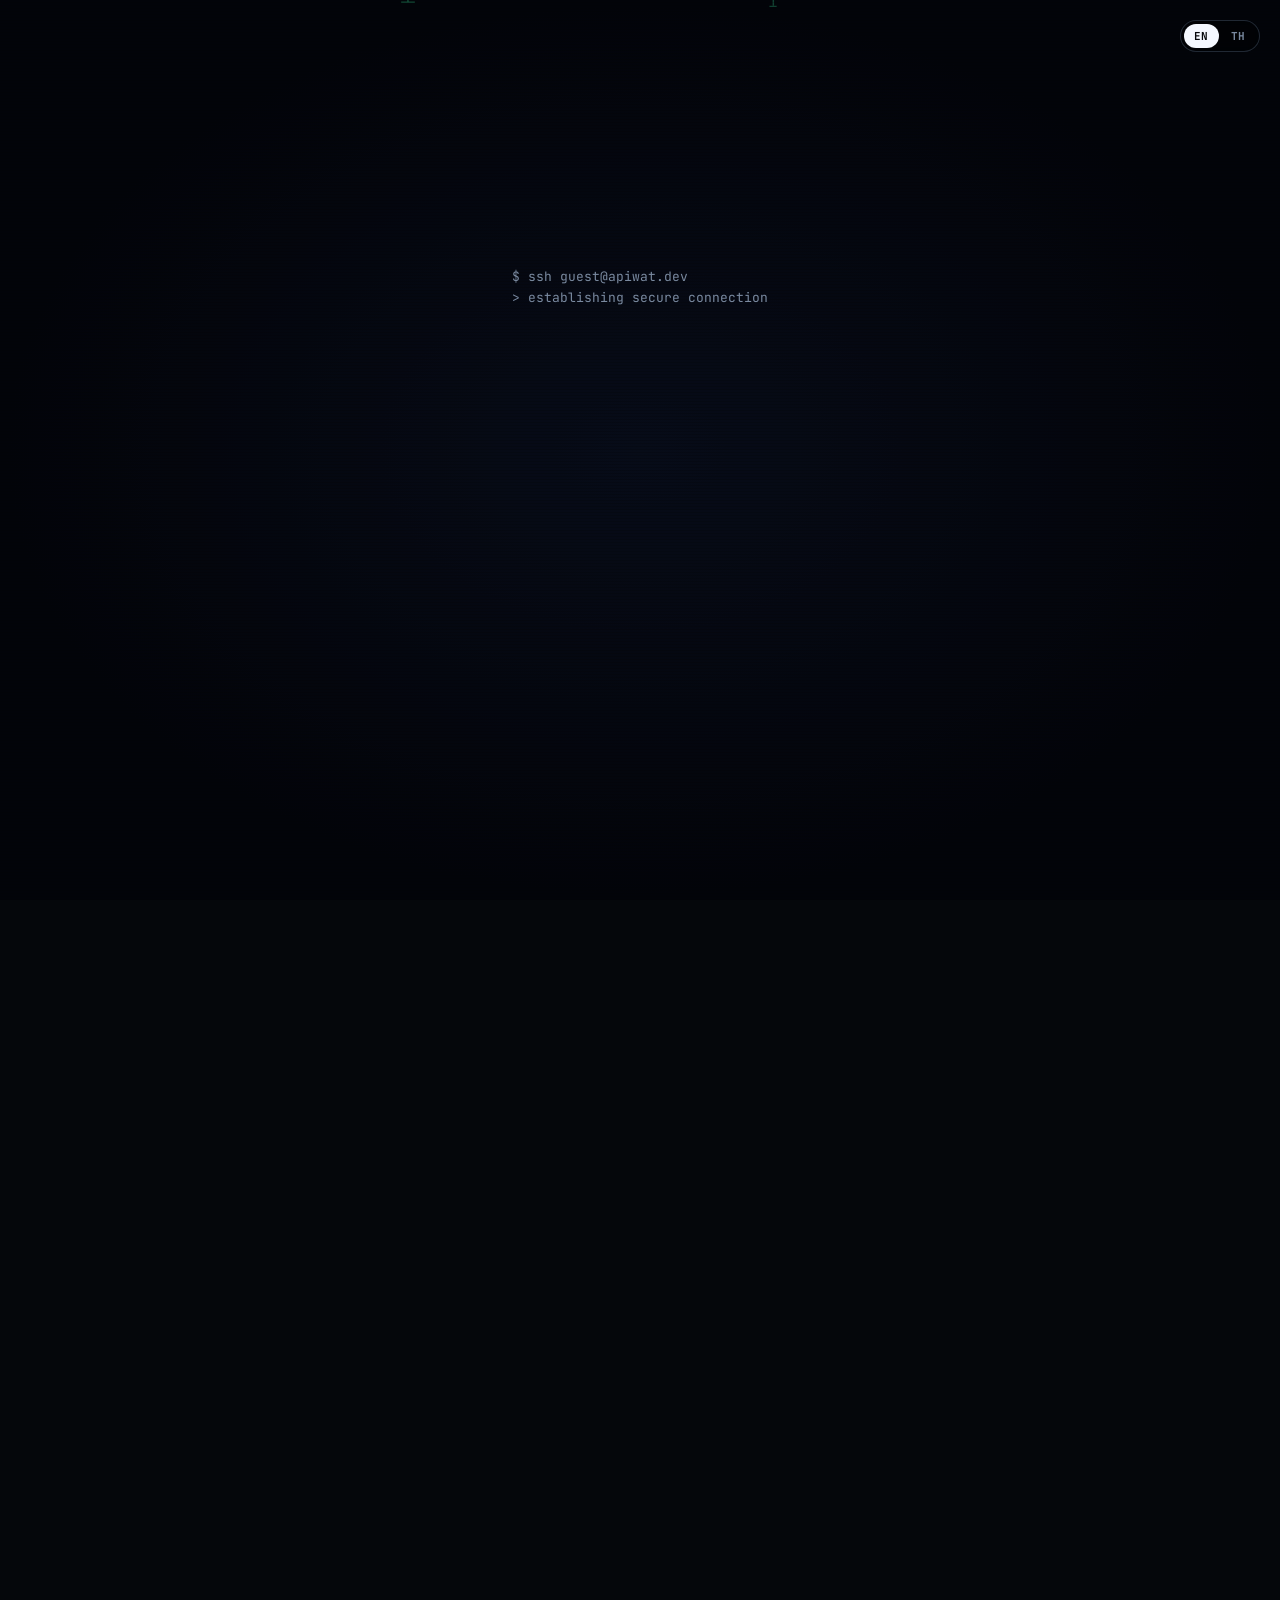
==== index.html @ 57af973a "Add Login with GitHub, icon picker, timeline improvements - Login with GitHub via GitHub App + Cloud" ====
<!doctype html>
<html lang="th">
<head>
  <meta charset="utf-8">
  <meta name="viewport" content="width=device-width, initial-scale=1">
  <title>Apiwat Kamsiri</title>
  <meta name="description" content="Apiwat Kamsiri — developer portfolio, work log and task board">
  <meta name="theme-color" content="#05070b">
  <link rel="preconnect" href="https://fonts.googleapis.com">
  <link rel="preconnect" href="https://fonts.gstatic.com" crossorigin>
  <link href="https://fonts.googleapis.com/css2?family=IBM+Plex+Sans+Thai:wght@400;600;700&family=JetBrains+Mono:wght@400;500;700&family=Space+Grotesk:wght@500;700&display=swap" rel="stylesheet">
  <link rel="stylesheet" href="assets/style.css?v=20261021u">
  <link rel="icon" href="data:image/svg+xml,<svg xmlns='http://www.w3.org/2000/svg' viewBox='0 0 32 32'><rect width='32' height='32' rx='8' fill='%2305070b'/><text x='5' y='22' font-family='monospace' font-size='16' font-weight='bold' fill='%2336f1a0'>&gt;_</text></svg>">
</head>
<body class="locked">

<div class="bg" aria-hidden="true"><div class="blob b1"></div><div class="blob b2"></div><div class="blob b3"></div></div>

<!-- ================= INTRO ================= -->
<div id="intro" role="dialog" data-i18n-label="intro.title">
  <canvas id="rain" aria-hidden="true"></canvas>
  <div class="lang-switch intro-lang" role="group" data-i18n-label="lang.switch"><button class="lang-btn" data-lang="en" type="button">EN</button><button class="lang-btn" data-lang="th" type="button">TH</button></div>
  <div class="intro-inner">
    <div class="intro-boot" id="boot"></div>
    <h1 class="intro-title" id="intro-title" data-i18n-label="intro.title"></h1>
    <div class="intro-sub" id="intro-sub" data-i18n="intro.sub"></div>
    <button class="enter-btn" id="enter-btn" type="button"><span data-i18n="intro.enter"></span><span class="arr">→</span></button>
    <div class="intro-hint" id="intro-hint" data-i18n="intro.hint"></div>
  </div>
</div>

<!-- ================= SITE ================= -->
<div id="site">
  <nav>
    <div class="wrap">
      <div class="nav-pill">
        <a class="brand" href="#top">~/<b id="brand-handle">apiwat</b></a>
        <a class="lnk" href="#top" data-i18n="nav.home"></a>
        <a class="lnk" href="#tasks" data-i18n="nav.tasks"></a>
        <a class="lnk" href="#links" data-i18n="nav.links"></a>
        <div class="lang-switch" role="group" data-i18n-label="lang.switch"><button class="lang-btn" data-lang="en" type="button">EN</button><button class="lang-btn" data-lang="th" type="button">TH</button></div>
      </div>
    </div>
  </nav>

  <header class="hero" id="top">
    <div class="wrap hero-grid">
      <div class="reveal">
        <span class="status"><i></i><span data-i18n="hero.status"></span></span>
        <h1><span data-i18n="hero.hi"></span><br><span class="grad" id="name">Apiwat Kamsiri</span></h1>
        <p class="lead"><span id="role"></span> <span data-i18n="hero.lead"></span> <span class="typed" id="typed"></span><span class="cursor"></span></p>
        <div class="hero-links">
          <a class="btn primary" href="#tasks" data-i18n="hero.cta"></a>
          <button class="btn" id="contact-btn" type="button" data-i18n="hero.contact"></button>
        </div>
      </div>

      <div class="term pcard reveal" style="transition-delay:.15s">
        <div class="term-bar">
          <span class="dot r"></span><span class="dot y"></span><span class="dot g"></span>
          <span class="title">about.md</span>
        </div>
        <div class="pc-body" id="profile-card"></div>
      </div>
    </div>
    <div class="scroll-cue"><b data-i18n="hero.scroll" style="font-weight:400"></b><span></span></div>
  </header>

  <main>
    <section id="tasks">
      <div class="wrap wide">
        <div class="sec-head reveal">
          <div class="eyebrow">tasks ls --sort=due</div>
          <h2 data-i18n="tasks.title"></h2>
        </div>
        <div class="clocks reveal" id="clocks"></div>
        <div class="stats reveal" id="stats"></div>

        <div class="toolbar reveal view-bar">
          <div class="seg" role="tablist" id="view-switch">
            <button class="seg-btn on" data-view="calendar" role="tab"><svg width="14" height="14" viewBox="0 0 24 24" fill="none" stroke="currentColor" stroke-width="2"><rect x="3" y="5" width="18" height="16" rx="2"/><path d="M3 10h18M8 3v4m8-4v4"/></svg><span data-i18n="view.calendar"></span></button>
            <button class="seg-btn" data-view="list" role="tab"><svg width="14" height="14" viewBox="0 0 24 24" fill="none" stroke="currentColor" stroke-width="2"><path d="M8 6h13M8 12h13M8 18h13M3 6h.01M3 12h.01M3 18h.01"/></svg><span data-i18n="view.list"></span></button>
          </div>
          <span class="view-hint" data-i18n="view.hint"></span>
          <span class="grow"></span>
          <button class="btn sm" id="holidays-btn" data-i18n="hol.btn"></button>
          <button class="btn sm primary edit-only" id="add-task" data-i18n="edit.add"></button>
          <button class="btn sm" id="edit-toggle"></button>
          <button class="icon-btn sm edit-only" id="forget-token" type="button" data-i18n-label="edit.forget" title=""><svg width="15" height="15" viewBox="0 0 24 24" fill="none" stroke="currentColor" stroke-width="2" stroke-linecap="round" stroke-linejoin="round"><path d="M9 21H5a2 2 0 0 1-2-2V5a2 2 0 0 1 2-2h4M16 17l5-5-5-5M21 12H9"/></svg></button>
        </div>

        <!-- calendar view -->
        <div class="card cal reveal" id="view-calendar">
          <div class="cal-head">
            <div class="cal-nav">
              <button class="icon-btn" id="cal-prev" data-i18n-label="cal.prev">‹</button>
              <button class="icon-btn" id="cal-next" data-i18n-label="cal.next">›</button>
              <span class="cal-month" id="cal-month"></span>
              <button class="cal-today" id="cal-today" data-i18n="cal.today"></button>
            </div>
            <div class="legend">
              <span><i style="background:var(--red)"></i><b data-i18n="tasks.overdue"></b></span>
              <span><i style="background:var(--amber)"></i><b data-i18n="status.doing"></b></span>
              <span><i style="background:var(--violet)"></i><b data-i18n="status.todo"></b></span>
              <span><i style="background:var(--green)"></i><b data-i18n="status.done"></b></span>
            </div>
          </div>
          <div class="cal-scroll">
            <div class="cal-grid">
              <div class="dow" id="cal-dow"></div>
              <div id="cal-weeks"></div>
            </div>
          </div>
        </div>

        <!-- list view -->
        <div class="hidden" id="view-list">
          <div class="toolbar" id="filters">
            <button class="filter on" data-f="all" data-i18n="filter.all"></button>
            <button class="filter" data-f="doing" data-i18n="filter.doing"></button>
            <button class="filter" data-f="todo" data-i18n="filter.todo"></button>
            <button class="filter" data-f="done" data-i18n="filter.done"></button>
          </div>
          <div class="task-list" id="task-list"></div>
        </div>
      </div>
    </section>

    <section id="links">
      <div class="wrap">
        <div class="sec-head reveal">
          <div class="eyebrow">open --app</div>
          <h2 data-i18n="links.title"></h2>
          <button class="btn sm sec-edit" id="edit-links" data-i18n="links.edit"></button>
        </div>
        <div class="groups reveal" id="link-groups"></div>
      </div>
    </section>
  </main>

  <footer>
    <div class="wrap">
      <span id="foot-date"></span>
      <span id="foot-name">Apiwat Kamsiri</span>
    </div>
  </footer>
</div>

<script src="assets/data.js?v=20261021u"></script>
<script src="assets/i18n.js?v=20261021u"></script>
<script src="assets/auth.js?v=20261021u"></script>
<script src="assets/tasks-store.js?v=20261021u"></script>
<script src="assets/icons.js?v=20261021u"></script>
<script src="assets/task-editor.js?v=20261021u"></script>
<script src="assets/vault-crypto.js?v=20261021u"></script>
<script src="assets/intro.js?v=20261021u"></script>
<script src="assets/main.js?v=20261021u"></script>
</body>
</html>
---- assets/style.css ----
:root {
  --bg: #05070b;
  --bg-2: #0a0e15;
  --glass: rgba(17, 24, 36, 0.55);
  --glass-2: rgba(23, 32, 48, 0.7);
  --line: rgba(148, 178, 214, 0.12);
  --line-2: rgba(148, 178, 214, 0.22);
  --text: #d5deea;
  --muted: #7a8aa0;
  --white: #f4f8ff;
  --green: #36f1a0;
  --cyan: #38d6ff;
  --violet: #9b7bff;
  --pink: #ff5fa2;
  --amber: #ffbe55;
  --red: #ff5f6d;
  --grad: linear-gradient(110deg, var(--green), var(--cyan) 45%, var(--violet));
  --mono: "JetBrains Mono", ui-monospace, "Cascadia Code", Consolas, monospace;
  --sans: "IBM Plex Sans Thai", "Noto Sans Thai", system-ui, sans-serif;
  --display: "Space Grotesk", "IBM Plex Sans Thai", system-ui, sans-serif;
}

* { box-sizing: border-box; }
html { scroll-behavior: smooth; }
body {
  margin: 0;
  background: var(--bg);
  color: var(--text);
  font-family: var(--sans);
  line-height: 1.65;
  overflow-x: hidden;
}
body.locked { overflow: hidden; }
a { color: var(--cyan); text-decoration: none; }
code, .mono { font-family: var(--mono); }
::selection { background: var(--green); color: var(--bg); }

/* ============ background: aurora + grid ============ */
.bg { position: fixed; inset: 0; z-index: -1; pointer-events: none; overflow: hidden; }
.bg::before {
  content: ""; position: absolute; inset: 0;
  background-image:
    linear-gradient(rgba(120, 160, 220, 0.06) 1px, transparent 1px),
    linear-gradient(90deg, rgba(120, 160, 220, 0.06) 1px, transparent 1px);
  background-size: 56px 56px;
  mask-image: radial-gradient(ellipse 80% 60% at 50% 0%, #000 30%, transparent 75%);
}
.blob { position: absolute; border-radius: 50%; filter: blur(90px); opacity: 0.35; animation: drift 22s ease-in-out infinite alternate; }
.blob.b1 { width: 560px; height: 560px; background: var(--green); top: -220px; left: -120px; opacity: 0.18; }
.blob.b2 { width: 620px; height: 620px; background: var(--violet); top: 10%; right: -260px; animation-delay: -6s; opacity: 0.22; }
.blob.b3 { width: 480px; height: 480px; background: var(--cyan); bottom: -240px; left: 30%; animation-delay: -12s; opacity: 0.16; }
@keyframes drift { to { transform: translate(80px, 60px) scale(1.15); } }

/* ============ INTRO ============ */
#intro {
  position: fixed; inset: 0; z-index: 100;
  display: grid; place-items: center;
  background: radial-gradient(ellipse at center, #0b1220 0%, #04060a 70%);
  transition: opacity 0.9s ease, transform 0.9s cubic-bezier(.7, 0, .2, 1), filter 0.9s;
}
#intro.leave { opacity: 0; transform: scale(1.12); filter: blur(10px); pointer-events: none; }
#intro canvas { position: absolute; inset: 0; width: 100%; height: 100%; }
#intro::after {
  content: ""; position: absolute; inset: 0; pointer-events: none;
  background: repeating-linear-gradient(0deg, rgba(0, 0, 0, 0.18) 0 1px, transparent 1px 3px);
  mix-blend-mode: multiply;
}
.intro-inner { position: relative; z-index: 2; text-align: center; padding: 24px; }
.intro-boot { font-family: var(--mono); font-size: 13px; color: var(--muted); min-height: 5.5em; text-align: left; display: inline-block; margin-bottom: 18px; }
.intro-boot .ok { color: var(--green); }
.intro-title {
  font-family: var(--display); font-weight: 700;
  font-size: clamp(40px, 9vw, 104px); line-height: 1.02; letter-spacing: -0.03em;
  margin: 0; color: var(--white);
  min-height: 1.05em;
  text-shadow: 0 0 40px rgba(56, 214, 255, 0.35);
}
.intro-title .done { background: var(--grad); -webkit-background-clip: text; background-clip: text; color: transparent; }
.intro-title .scr { color: var(--green); opacity: 0.8; }
.intro-sub { font-family: var(--mono); color: var(--muted); margin-top: 14px; letter-spacing: 0.25em; text-transform: uppercase; font-size: clamp(11px, 1.6vw, 14px); opacity: 0; transition: opacity 0.8s 0.1s; }
.intro-sub.show { opacity: 1; }

.enter-btn {
  margin-top: 44px; position: relative;
  font-family: var(--mono); font-size: 15px; font-weight: 700; letter-spacing: 0.2em; text-transform: uppercase;
  color: var(--white); background: rgba(10, 16, 26, 0.6);
  padding: 16px 40px; border-radius: 999px; border: 1px solid transparent; cursor: pointer;
  background-clip: padding-box;
  opacity: 0; transform: translateY(16px); pointer-events: none;
  transition: opacity 0.7s, transform 0.7s, box-shadow 0.3s;
}
.enter-btn::before {
  content: ""; position: absolute; inset: -1px; border-radius: inherit; padding: 1px; z-index: -1;
  background: var(--grad);
  -webkit-mask: linear-gradient(#000 0 0) content-box, linear-gradient(#000 0 0);
  -webkit-mask-composite: xor; mask-composite: exclude;
}
.enter-btn.show { opacity: 1; transform: none; pointer-events: auto; animation: pulse 2.4s ease-in-out infinite 0.7s; }
.enter-btn:hover { box-shadow: 0 0 0 6px rgba(54, 241, 160, 0.08), 0 0 40px rgba(56, 214, 255, 0.45); }
.enter-btn .arr { display: inline-block; transition: transform 0.25s; margin-left: 10px; }
.enter-btn:hover .arr { transform: translateX(6px); }
@keyframes pulse { 50% { box-shadow: 0 0 34px rgba(54, 241, 160, 0.35); } }
.intro-hint { font-family: var(--mono); font-size: 11px; color: var(--muted); margin-top: 16px; opacity: 0; transition: opacity 0.6s 0.4s; }
.intro-hint.show { opacity: 0.7; }
.intro-hint kbd { border: 1px solid var(--line-2); border-radius: 4px; padding: 1px 6px; }

/* ============ site reveal ============ */
#site { opacity: 0; }
#site.in { opacity: 1; transition: opacity 0.6s; }
.reveal { opacity: 0; transform: translateY(28px); transition: opacity 0.8s ease, transform 0.8s cubic-bezier(.2, .7, .2, 1); }
.reveal.visible { opacity: 1; transform: none; }

.wrap { max-width: 1120px; margin: 0 auto; padding: 0 24px; }

/* ============ nav ============ */
nav { position: fixed; top: 16px; left: 0; right: 0; z-index: 20; }
nav .wrap { display: flex; justify-content: center; }
.nav-pill {
  display: flex; align-items: center; gap: 6px;
  padding: 6px; border-radius: 999px;
  background: rgba(10, 14, 22, 0.6); backdrop-filter: blur(16px) saturate(140%);
  border: 1px solid var(--line); box-shadow: 0 10px 30px rgba(0, 0, 0, 0.35);
  max-width: 100%; overflow-x: auto; scrollbar-width: none;
}
.brand { font-family: var(--mono); font-weight: 700; padding: 6px 12px; color: var(--white); white-space: nowrap; }
.brand b { color: var(--green); }
.nav-pill a.lnk {
  font-family: var(--mono); font-size: 13px; color: var(--muted);
  padding: 7px 14px; border-radius: 999px; white-space: nowrap; transition: color 0.2s, background 0.2s;
}
.nav-pill a.lnk:hover { color: var(--white); }
.nav-pill a.lnk.active { color: var(--bg); background: var(--green); font-weight: 700; }

/* ============ hero ============ */
.hero { min-height: 100vh; display: flex; align-items: center; padding: 120px 0 60px; }
.hero-grid { display: grid; grid-template-columns: 1.15fr 1fr; gap: 56px; align-items: center; }
.status {
  display: inline-flex; align-items: center; gap: 8px;
  font-family: var(--mono); font-size: 12px; color: var(--green);
  padding: 6px 14px; border-radius: 999px; border: 1px solid rgba(54, 241, 160, 0.3); background: rgba(54, 241, 160, 0.06);
}
.status i { width: 8px; height: 8px; border-radius: 50%; background: var(--green); box-shadow: 0 0 0 0 var(--green); animation: ping 1.8s infinite; }
@keyframes ping { 70% { box-shadow: 0 0 0 8px rgba(54, 241, 160, 0); } 100% { box-shadow: 0 0 0 0 rgba(54, 241, 160, 0); } }
.hero h1 {
  font-family: var(--display); font-weight: 700;
  font-size: clamp(44px, 7.5vw, 92px); line-height: 0.98; letter-spacing: -0.035em;
  margin: 22px 0 18px; color: var(--white);
}
.hero h1 .grad { background: var(--grad); -webkit-background-clip: text; background-clip: text; color: transparent; }
.lead { font-size: clamp(16px, 2vw, 19px); color: var(--muted); max-width: 520px; }
.lead .typed { color: var(--white); font-family: var(--mono); }
.cursor { display: inline-block; width: 10px; height: 1.15em; background: var(--green); vertical-align: text-bottom; margin-left: 2px; animation: blink 1s steps(1) infinite; }
@keyframes blink { 50% { opacity: 0; } }
.hero-links { display: flex; flex-wrap: wrap; gap: 12px; margin-top: 32px; }
.btn {
  font-family: var(--mono); font-size: 13px; font-weight: 500;
  display: inline-flex; align-items: center; gap: 8px;
  padding: 12px 22px; border-radius: 12px; border: 1px solid var(--line-2);
  background: var(--glass); color: var(--white); cursor: pointer; backdrop-filter: blur(8px);
  transition: transform 0.2s, border-color 0.2s, box-shadow 0.2s;
}
.btn:hover { transform: translateY(-2px); border-color: var(--cyan); box-shadow: 0 8px 24px rgba(56, 214, 255, 0.18); }
.btn.primary { background: var(--grad); color: #04110b; border: 0; font-weight: 700; }
.btn.primary:hover { box-shadow: 0 10px 32px rgba(54, 241, 160, 0.4); }

/* terminal card */
.term {
  position: relative;
  background: linear-gradient(180deg, rgba(20, 28, 42, 0.85), rgba(10, 14, 22, 0.85));
  border: 1px solid var(--line-2); border-radius: 16px; overflow: hidden;
  box-shadow: 0 40px 80px -20px rgba(0, 0, 0, 0.7), 0 0 0 1px rgba(255, 255, 255, 0.02) inset, 0 0 80px -20px rgba(56, 214, 255, 0.25);
  backdrop-filter: blur(14px);
}
.hero .term { transform: perspective(1200px) rotateY(-8deg) rotateX(4deg); transition: transform 0.6s; }
.hero .term:hover { transform: perspective(1200px) rotateY(0) rotateX(0); }
.term-bar { display: flex; align-items: center; gap: 8px; padding: 12px 16px; border-bottom: 1px solid var(--line); font-family: var(--mono); font-size: 12px; color: var(--muted); }
.dot { width: 12px; height: 12px; border-radius: 50%; }
.dot.r { background: #ff5f57; } .dot.y { background: #febc2e; } .dot.g { background: #28c840; }
.term-bar .title { margin: 0 auto; transform: translateX(-24px); }
.term-body { padding: 20px 22px 24px; font-family: var(--mono); font-size: 13.5px; line-height: 1.8; }
.p { color: var(--green); } .p .path { color: var(--cyan); } .p .u { color: var(--violet); }
.k { color: var(--pink); } .s { color: var(--amber); } .c { color: var(--muted); } .w { color: var(--white); }
/* profile card (hero right) */
.pc-body { padding: 26px 26px 24px; }
.pc-top { display: flex; align-items: center; gap: 20px; }
.pc-photo {
  position: relative; flex: none; width: 104px; height: 104px; border-radius: 26px; padding: 3px;
  background: var(--grad); box-shadow: 0 0 40px -6px rgba(56, 214, 255, 0.45);
}
.pc-photo img, .pc-photo span { display: block; width: 100%; height: 100%; border-radius: 23px; object-fit: cover; background: #0d1420; }
.pc-photo span { display: grid; place-items: center; font-family: var(--display); font-weight: 700; font-size: 36px; color: var(--white); }
.pc-online { position: absolute; right: -4px; bottom: -4px; width: 20px; height: 20px; border-radius: 50%; background: var(--green); border: 4px solid #111826; animation: ping 1.8s infinite; box-shadow: 0 0 0 0 var(--green); }
.pc-id h3 { margin: 0; font-family: var(--display); font-size: 24px; line-height: 1.15; color: var(--white); }
.pc-role { font-family: var(--mono); font-size: 13px; color: var(--green); margin-top: 6px; }
.pc-company { font-size: 14px; color: var(--muted); }
.pc-info { display: grid; gap: 8px; margin: 22px 0 0; padding: 14px 16px; border-radius: 12px; background: rgba(0, 0, 0, 0.25); border: 1px solid var(--line); font-family: var(--mono); font-size: 12.5px; }
.pc-info a, .pc-info span { display: flex; align-items: center; gap: 10px; color: var(--text); min-width: 0; overflow-wrap: anywhere; }
.pc-info a:hover { color: var(--cyan); }
.pc-info svg { flex: none; color: var(--cyan); }
.pc-label { font-family: var(--mono); font-size: 11px; color: var(--muted); letter-spacing: 0.18em; text-transform: uppercase; margin: 22px 0 10px; }
.pc-label::before { content: "// "; }
.pc-exp { list-style: none; margin: 0 0 20px; padding: 0 0 0 20px; position: relative; display: grid; gap: 12px; }
.pc-exp::before { content: ""; position: absolute; left: 4px; top: 8px; bottom: 8px; width: 2px; background: linear-gradient(var(--green), var(--violet), transparent); }
.pc-exp li { position: relative; }
.pc-exp li::before { content: ""; position: absolute; left: -20px; top: 7px; width: 10px; height: 10px; border-radius: 50%; background: #111826; border: 2px solid var(--cyan); }
.pc-exp li.now::before { background: var(--green); border-color: var(--green); box-shadow: 0 0 10px var(--green); }
.pc-exp-title { font-weight: 600; color: var(--white); font-size: 15px; line-height: 1.4; }
.pc-exp-meta { font-size: 13px; color: var(--muted); }
.pc-exp-meta span { font-family: var(--mono); font-size: 12px; }
.pc-body .chips .chip { font-size: 11px; padding: 3px 10px; }

.chips { display: flex; flex-wrap: wrap; gap: 8px; }
.chip {
  font-family: var(--mono); font-size: 12px;
  padding: 4px 11px; border-radius: 999px;
  border: 1px solid var(--line-2); color: var(--text); background: rgba(255, 255, 255, 0.03);
}

.scroll-cue { position: absolute; left: 50%; bottom: 28px; transform: translateX(-50%); font-family: var(--mono); font-size: 11px; color: var(--muted); letter-spacing: 0.2em; display: flex; flex-direction: column; align-items: center; gap: 8px; }
.scroll-cue span { width: 1px; height: 36px; background: linear-gradient(var(--green), transparent); animation: cue 1.8s infinite; }
@keyframes cue { 0% { transform: scaleY(0); transform-origin: top; } 50% { transform: scaleY(1); transform-origin: top; } 51% { transform-origin: bottom; } 100% { transform: scaleY(0); transform-origin: bottom; } }

/* ============ sections ============ */
section { padding: 100px 0; position: relative; }
.sec-head { margin-bottom: 44px; }
.eyebrow { font-family: var(--mono); font-size: 12px; color: var(--green); letter-spacing: 0.2em; text-transform: uppercase; }
.eyebrow::before { content: "// "; color: var(--muted); }
.sec-head h2 { font-family: var(--display); font-size: clamp(32px, 4.5vw, 52px); letter-spacing: -0.03em; line-height: 1.1; margin: 10px 0 0; color: var(--white); }
.sec-head h2 .grad { background: var(--grad); -webkit-background-clip: text; background-clip: text; color: transparent; }

.card {
  background: var(--glass); border: 1px solid var(--line); border-radius: 18px;
  backdrop-filter: blur(14px); box-shadow: 0 20px 50px -20px rgba(0, 0, 0, 0.6);
}

/* world clock (compact, อยู่ในส่วน tasks) */
.clocks { display: grid; grid-template-columns: repeat(3, 1fr); gap: 16px; margin-bottom: 16px; }
.clock { padding: 14px 18px 16px; position: relative; overflow: hidden; }
.clock.home { border-color: rgba(54, 241, 160, 0.35); box-shadow: 0 0 40px -18px rgba(54, 241, 160, 0.5); }
.clock-top { display: flex; justify-content: space-between; align-items: center; gap: 8px; }
.clock .country { font-weight: 600; color: var(--white); display: flex; align-items: center; gap: 8px; font-size: 14px; }
.clock .flag { font-family: var(--mono); font-size: 9.5px; font-weight: 700; padding: 2px 5px; border-radius: 4px; background: rgba(255, 255, 255, 0.08); color: var(--muted); }
.clock.home .flag { background: var(--green); color: var(--bg); }
.clock .diff { font-family: var(--mono); font-size: 10.5px; padding: 2px 8px; border-radius: 999px; background: rgba(255, 255, 255, 0.05); color: var(--muted); white-space: nowrap; }
.clock.home .diff { color: var(--green); background: rgba(54, 241, 160, 0.1); }
.clock-mid { display: flex; align-items: flex-end; justify-content: space-between; gap: 10px; margin-top: 10px; }
.clock .time { font-family: var(--mono); font-size: 30px; font-weight: 500; color: var(--white); letter-spacing: -1px; line-height: 1; white-space: nowrap; }
.clock .time .colon { animation: blink 1s steps(1) infinite; }
.clock .time .sec { font-size: 0.45em; color: var(--muted); margin-left: 4px; letter-spacing: 0; }
.clock-meta { text-align: right; line-height: 1.4; min-width: 0; }
.clock .date { font-size: 12px; color: var(--muted); white-space: nowrap; }
.clock .work { font-family: var(--mono); font-size: 10.5px; white-space: nowrap; }
.clock .work.on { color: var(--green); } .clock .work.off { color: var(--muted); }
.daybar { position: absolute; left: 0; right: 0; bottom: 0; height: 3px;
  background: linear-gradient(90deg, #1b2440 0%, #1b2440 25%, rgba(56, 214, 255, 0.5) 33%, rgba(54, 241, 160, 0.6) 50%, rgba(56, 214, 255, 0.5) 70%, #1b2440 75%, #1b2440 100%); }
.daybar i { position: absolute; top: 50%; width: 8px; height: 8px; margin: -4px 0 0 -4px; border-radius: 50%; background: var(--white); box-shadow: 0 0 10px var(--cyan); transition: left 1s linear; }

/* view switch */
.view-bar { justify-content: flex-start; }
.seg { display: inline-flex; gap: 2px; padding: 4px; border-radius: 12px; background: var(--glass); border: 1px solid var(--line); }
.seg-btn { display: inline-flex; align-items: center; gap: 8px; font-family: var(--mono); font-size: 12px; padding: 7px 14px; border-radius: 9px; border: 0; background: transparent; color: var(--muted); cursor: pointer; transition: all 0.2s; }
.seg-btn:hover { color: var(--white); }
.seg-btn.on { background: var(--white); color: var(--bg); font-weight: 700; }

/* task calendar */
.cal { padding: 6px 6px 10px; }
.cal-head { display: flex; align-items: center; justify-content: space-between; gap: 12px; padding: 14px 14px 16px; flex-wrap: wrap; }
.cal-nav { display: flex; align-items: center; gap: 8px; }
.cal-month { font-family: var(--display); font-size: 24px; font-weight: 700; color: var(--white); margin: 0 6px; }
.icon-btn { width: 34px; height: 34px; border-radius: 10px; border: 1px solid var(--line-2); background: transparent; color: var(--text); font-size: 18px; cursor: pointer; display: grid; place-items: center; transition: border-color 0.2s, color 0.2s; }
.icon-btn:hover { border-color: var(--cyan); color: var(--cyan); }
.cal-today { font-family: var(--mono); font-size: 11px; padding: 6px 12px; border-radius: 999px; border: 1px solid rgba(54, 241, 160, 0.4); background: rgba(54, 241, 160, 0.08); color: var(--green); cursor: pointer; }
.legend { display: flex; gap: 14px; flex-wrap: wrap; font-family: var(--mono); font-size: 11px; color: var(--muted); }
.legend b { font-weight: 400; }
.legend i { display: inline-block; width: 10px; height: 10px; border-radius: 3px; margin-right: 6px; vertical-align: -1px; }
.cal-scroll { overflow-x: auto; scrollbar-color: var(--line-2) transparent; scrollbar-width: thin; }
.cal-grid { min-width: 760px; }
.dow { display: grid; grid-template-columns: repeat(7, 1fr); font-family: var(--mono); font-size: 11px; text-transform: uppercase; letter-spacing: 0.12em; color: var(--muted); padding: 0 0 8px; }
.dow div { padding: 0 10px; }
.week { display: grid; grid-template-columns: repeat(7, 1fr); grid-auto-rows: min-content; border-top: 1px solid var(--line); min-height: 116px; padding-bottom: 8px; }
.week .bgcell { grid-row: 1 / span 20; border-left: 1px solid var(--line); }
.week .bgcell[style*="grid-column:1"] { border-left: 0; }
.week .bgcell.out { background: rgba(0, 0, 0, 0.2); }
.week .bgcell.today { background: rgba(54, 241, 160, 0.05); }
.dnum { grid-row: 1; font-family: var(--mono); font-size: 12px; padding: 8px 10px 4px; color: var(--text); z-index: 1; }
.dnum.out { color: #3e4a5c; }
.dnum.today span { background: var(--green); color: var(--bg); font-weight: 700; border-radius: 6px; padding: 1px 7px; box-shadow: 0 0 14px rgba(54, 241, 160, 0.5); }
.cbar { --c: var(--cyan); z-index: 1; margin: 2px 4px; padding: 5px 10px; border-radius: 7px; font-size: 12.5px; font-weight: 600; color: var(--white); display: flex; align-items: center; gap: 8px; min-width: 0; cursor: pointer; user-select: none; border-left: 3px solid var(--c);
  background: linear-gradient(90deg, color-mix(in srgb, var(--c) 34%, transparent) var(--p, 0%), color-mix(in srgb, var(--c) 12%, transparent) var(--p, 0%)); transition: filter 0.2s, transform 0.2s; }
.cbar:hover { filter: brightness(1.3); transform: translateY(-1px); }
.cbar .cname { flex: 1; min-width: 0; white-space: nowrap; overflow: hidden; text-overflow: ellipsis; }
.cbar .cpct { flex: none; font-family: var(--mono); font-size: 10.5px; font-weight: 700; padding: 1px 6px; border-radius: 5px; background: rgba(0, 0, 0, 0.35); color: var(--white); }
.cbar.late { --c: var(--red); } .cbar.done { --c: var(--green); } .cbar.doing { --c: var(--amber); } .cbar.todo { --c: var(--violet); }
.cbar.cont-l { border-top-left-radius: 0; border-bottom-left-radius: 0; margin-left: 0; }
.cbar.cont-r { border-top-right-radius: 0; border-bottom-right-radius: 0; margin-right: 0; }
.more { z-index: 1; font-family: var(--mono); font-size: 11px; color: var(--cyan); padding: 2px 10px; }

/* tasks */
.stats { display: grid; grid-template-columns: repeat(4, 1fr); gap: 16px; margin-bottom: 24px; }
.stat { padding: 20px 22px; position: relative; overflow: hidden; }
.stat::after { content: ""; position: absolute; right: -30px; top: -30px; width: 100px; height: 100px; border-radius: 50%; background: var(--c, var(--cyan)); opacity: 0.12; filter: blur(20px); }
.stat .n { font-family: var(--display); font-size: 40px; font-weight: 700; line-height: 1; color: var(--c, var(--white)); }
.stat .l { font-family: var(--mono); font-size: 12px; color: var(--muted); margin-top: 8px; }
.stat .bar { height: 3px; border-radius: 3px; background: var(--line); margin-top: 14px; overflow: hidden; }
.stat .bar i { display: block; height: 100%; background: var(--c, var(--cyan)); border-radius: 3px; transition: width 1.2s cubic-bezier(.2, .7, .2, 1); }

.toolbar { display: flex; flex-wrap: wrap; gap: 8px; margin-bottom: 16px; align-items: center; }
.filter {
  font-family: var(--mono); font-size: 12px; cursor: pointer;
  padding: 7px 14px; border-radius: 999px; border: 1px solid var(--line-2);
  background: transparent; color: var(--muted); transition: all 0.2s;
}
.filter:hover { color: var(--white); }
.filter.on { color: var(--bg); background: var(--white); border-color: var(--white); font-weight: 700; }

.badge { font-family: var(--mono); font-size: 11px; white-space: nowrap; padding: 4px 10px; border-radius: 999px; display: inline-flex; align-items: center; gap: 6px; }
.badge::before { content: ""; width: 6px; height: 6px; border-radius: 50%; background: currentColor; }
.badge.done { color: var(--green); background: rgba(54, 241, 160, 0.1); }
.badge.doing { color: var(--amber); background: rgba(255, 190, 85, 0.1); }
.badge.doing::before { animation: ping 1.8s infinite; box-shadow: 0 0 0 0 currentColor; }
.badge.todo { color: var(--muted); background: rgba(255, 255, 255, 0.04); }
.left { font-family: var(--mono); font-size: 12px; white-space: nowrap; }
.left.late { color: var(--red); } .left.soon { color: var(--amber); } .left.ok { color: var(--muted); } .left.fin { color: var(--green); }

/* ข้อความแจ้งเตือน + animation ที่ใช้ร่วมกัน */
.msg { font-family: var(--mono); font-size: 13px; margin-top: 4px; min-height: 1.4em; }
.msg.err { color: var(--red); } .msg.ok { color: var(--green); } .msg.info { color: var(--muted); }
.shake { animation: shake 0.4s; }
@keyframes shake { 20%, 60% { transform: translateX(-8px); } 40%, 80% { transform: translateX(8px); } }
@keyframes pop { from { opacity: 0; transform: translateY(12px) scale(0.97); } }

/* links + vault */
.groups { display: grid; grid-template-columns: repeat(auto-fit, minmax(min(100%, 460px), 1fr)); gap: 20px; }
.group { padding: 22px; position: relative; overflow: hidden; }
.group-head { display: flex; justify-content: space-between; align-items: center; gap: 10px; margin-bottom: 16px; }
.group-head h3 { margin: 0; font-family: var(--display); font-size: 19px; color: var(--white); display: flex; gap: 10px; align-items: center; }
.group-head .ic { width: 32px; height: 32px; flex: none; border-radius: 9px; display: grid; place-items: center; background: rgba(56, 214, 255, 0.1); color: var(--cyan); }
.group-head .ic.v { background: rgba(155, 123, 255, 0.14); color: var(--violet); }
.member { font-family: var(--mono); font-size: 11px; color: var(--cyan); background: rgba(56, 214, 255, 0.08); border: 1px solid rgba(56, 214, 255, 0.3); padding: 3px 10px; border-radius: 999px; white-space: nowrap; }
.member.v { color: var(--violet); background: rgba(155, 123, 255, 0.12); border-color: rgba(155, 123, 255, 0.35); }
.lk-grid { display: grid; grid-template-columns: repeat(2, minmax(0, 1fr)); gap: 10px; }
.lk { display: flex; align-items: center; gap: 12px; padding: 12px 14px; border-radius: 12px; background: rgba(255, 255, 255, 0.03); border: 1px solid var(--line); color: var(--text); font-size: 14px; font-weight: 600; min-width: 0; transition: border-color 0.2s, background 0.2s, transform 0.2s; }
.lk:hover { border-color: rgba(56, 214, 255, 0.5); background: rgba(56, 214, 255, 0.06); transform: translateY(-2px); text-decoration: none; color: var(--white); }
.lk svg { flex: none; color: var(--cyan); }
.lk > span:not(.vt) { overflow: hidden; text-overflow: ellipsis; white-space: nowrap; }
.lk .go { margin-left: auto; color: var(--muted); font-family: var(--mono); opacity: 0; transition: opacity 0.2s, transform 0.2s; }
.lk:hover .go { opacity: 1; transform: translateX(2px); }
.lk.unset { opacity: 0.4; cursor: default; }
.lk.unset:hover { transform: none; border-color: var(--line); background: rgba(255, 255, 255, 0.03); color: var(--text); }
.vt { flex: none; min-width: 44px; text-align: center; font-family: var(--mono); font-size: 10px; font-weight: 700; padding: 2px 6px; border-radius: 5px; color: var(--bg); background: var(--grad); }
.vault { border-color: rgba(155, 123, 255, 0.3); box-shadow: 0 20px 50px -20px rgba(0, 0, 0, 0.6), 0 0 60px -30px rgba(155, 123, 255, 0.6); }
.vault.open { border-color: rgba(54, 241, 160, 0.35); }
.pin-form { display: grid; justify-items: center; text-align: center; gap: 10px; padding: 8px 0 4px; }
.pin-form p { margin: 0; color: var(--muted); font-size: 14px; }
.pin-lock { width: 60px; height: 60px; border-radius: 18px; display: grid; place-items: center; color: var(--violet); background: rgba(155, 123, 255, 0.12); border: 1px solid rgba(155, 123, 255, 0.35); box-shadow: 0 0 40px rgba(155, 123, 255, 0.25); }
.pin { width: 200px; text-align: center; font-family: var(--mono); font-size: 26px; letter-spacing: 0.6em; padding: 10px 0 10px 0.6em; color: var(--green); background: rgba(0, 0, 0, 0.35); border: 1px solid var(--line-2); border-radius: 14px; outline: none; transition: border-color 0.2s, box-shadow 0.2s; }
.pin:focus { border-color: var(--violet); box-shadow: 0 0 0 4px rgba(155, 123, 255, 0.15); }
.pin::placeholder { color: #3e4a5c; }
.vault-empty { font-family: var(--mono); font-size: 13px; color: var(--muted); text-align: center; padding: 26px; border: 1px dashed var(--line-2); border-radius: 12px; }

/* contact */
.modal.contact-modal { width: min(460px, 100%); }
.ct-list { display: grid; gap: 10px; margin-top: 8px; }
.ct-row { display: flex; align-items: center; gap: 8px; }
.ct-main { flex: 1; min-width: 0; display: flex; align-items: center; gap: 14px; padding: 14px 16px; border-radius: 14px; background: rgba(255, 255, 255, 0.03); border: 1px solid var(--line); color: var(--text); transition: border-color 0.2s, background 0.2s, transform 0.2s; }
.ct-main:hover { text-decoration: none; transform: translateY(-2px); border-color: var(--cc); background: color-mix(in srgb, var(--cc) 8%, transparent); }
.ct-ico { width: 44px; height: 44px; flex: none; border-radius: 12px; display: grid; place-items: center; color: var(--cc); background: color-mix(in srgb, var(--cc) 14%, transparent); }
.ct-text { min-width: 0; display: grid; }
.ct-text b { color: var(--white); font-size: 15px; }
.ct-text small { font-family: var(--mono); font-size: 12px; color: var(--muted); overflow: hidden; text-overflow: ellipsis; white-space: nowrap; }
.ct-go { margin-left: auto; color: var(--muted); font-family: var(--mono); }
.ct-copy { width: 44px; height: 44px; border-radius: 12px; }
.ct-row.outlook { --cc: #3b9cff; } .ct-row.teams { --cc: #8b8cf7; } .ct-row.phone { --cc: var(--green); }

.hidden { display: none !important; }

footer { border-top: 1px solid var(--line); padding: 32px 0 44px; font-family: var(--mono); font-size: 12px; color: var(--muted); }
footer .wrap { display: flex; justify-content: space-between; flex-wrap: wrap; gap: 8px; }
#foot-date { letter-spacing: 0.04em; }

/* ============ task list (หน้าหลัก: ชื่อ / เสร็จเมื่อไหร่ / %) ============ */
.view-bar { gap: 10px; }
.view-hint { font-family: var(--mono); font-size: 11px; color: var(--muted); }
.view-hint::before { content: "⇢ "; color: var(--cyan); }
.grow { flex: 1; }
.btn.sm { padding: 8px 14px; font-size: 12px; border-radius: 10px; }
.btn.danger { border-color: rgba(255, 95, 109, 0.4); color: var(--red); }
.btn.danger:hover { border-color: var(--red); box-shadow: 0 8px 24px rgba(255, 95, 109, 0.18); }
.btn:disabled { opacity: 0.5; pointer-events: none; }
.edit-only { display: none !important; }
body.editing .edit-only { display: inline-flex !important; }

.task-list { display: grid; grid-template-columns: repeat(auto-fill, minmax(min(100%, 340px), 1fr)); gap: 14px; }
.tl-item { --c: var(--cyan); padding: 18px 20px; cursor: pointer; user-select: none; border-left: 3px solid var(--c); transition: transform 0.2s, border-color 0.2s, box-shadow 0.2s; }
.tl-item:hover, .tl-item:focus-visible { transform: translateY(-3px); border-color: var(--line-2); border-left-color: var(--c); box-shadow: 0 16px 40px -12px color-mix(in srgb, var(--c) 40%, transparent); outline: none; }
.tl-top { display: flex; align-items: flex-start; justify-content: space-between; gap: 14px; }
.tl-top h4 { margin: 0; font-family: var(--display); font-size: 20px; line-height: 1.3; color: var(--white); }
.tl-pct { font-family: var(--display); font-size: 28px; font-weight: 700; line-height: 1; color: var(--c); white-space: nowrap; }
.tl-pct small { font-size: 0.5em; margin-left: 2px; opacity: 0.8; }
.pbar { height: 6px; border-radius: 6px; background: rgba(255, 255, 255, 0.06); margin: 14px 0 10px; overflow: hidden; }
.pbar i { display: block; height: 100%; border-radius: 6px; background: linear-gradient(90deg, color-mix(in srgb, var(--c) 55%, transparent), var(--c)); box-shadow: 0 0 12px color-mix(in srgb, var(--c) 60%, transparent); transition: width 0.8s cubic-bezier(.2, .7, .2, 1); }
.tl-meta { display: flex; justify-content: space-between; gap: 10px; flex-wrap: wrap; font-family: var(--mono); font-size: 12px; color: var(--muted); }
.empty { font-family: var(--mono); font-size: 13px; color: var(--muted); padding: 24px; text-align: center; border: 1px dashed var(--line-2); border-radius: 14px; }

/* สีตามสถานะ (ใช้ทั้ง list และ timeline) */
.st-late { --c: var(--red); } .st-done { --c: var(--green); } .st-doing { --c: var(--amber); } .st-todo { --c: var(--violet); }

/* ============ modal / form / toast ============ */
body.modal-open { overflow: hidden; }
.modal-back { position: fixed; inset: 0; z-index: 200; display: grid; place-items: center; padding: 16px; background: rgba(2, 4, 8, 0.7); backdrop-filter: blur(6px); }
.modal { width: min(780px, 100%); max-height: calc(100vh - 32px); overflow-y: auto; padding: 22px 24px; background: linear-gradient(180deg, rgba(20, 28, 42, 0.97), rgba(10, 14, 22, 0.98)); border-color: var(--line-2); animation: pop 0.25s both; }
.modal-head { display: flex; justify-content: space-between; align-items: center; gap: 12px; margin-bottom: 8px; }
.modal-head h3 { margin: 0; font-family: var(--display); font-size: 22px; color: var(--white); }
.modal-desc { margin: 0 0 6px; color: var(--text); font-size: 14px; }
.modal-link { font-family: var(--mono); font-size: 12px; }
.modal-foot { display: flex; align-items: center; gap: 10px; margin-top: 8px; justify-content: flex-end; flex-wrap: wrap; }
.icon-btn.sm { width: 30px; height: 30px; font-size: 13px; border-radius: 8px; flex: none; }
.form { display: grid; gap: 12px; margin-top: 12px; }
.grid2 { display: grid; grid-template-columns: 1fr 1fr; gap: 12px; }
.grid4 { display: grid; grid-template-columns: 1.2fr 1fr 1fr 1fr; gap: 12px; }
.fld { display: grid; gap: 6px; min-width: 0; align-content: start; }
.fld > span { font-family: var(--mono); font-size: 11px; color: var(--muted); }
.fld > span b { color: var(--green); }
.fld > span em { font-style: normal; color: var(--cyan); }
.form input:not([type=checkbox]):not([type=range]), .form select, .form textarea {
  width: 100%; min-width: 0; font: inherit; font-size: 14px; color: var(--white); color-scheme: dark;
  background: rgba(0, 0, 0, 0.35); border: 1px solid var(--line-2); border-radius: 10px; padding: 9px 12px; outline: none; transition: border-color 0.2s, box-shadow 0.2s; }
.form input:focus, .form select:focus, .form textarea:focus { border-color: var(--green); box-shadow: 0 0 0 3px rgba(54, 241, 160, 0.12); }
.form input:disabled { opacity: 0.5; }
.form input[type=range] { width: 100%; accent-color: var(--green); margin: 8px 0; }
.form textarea { resize: vertical; }
.hint { font-size: 12px; color: var(--muted); margin-top: -4px; }
.chk { display: flex; align-items: center; gap: 8px; font-size: 13px; color: var(--text); }
.chk input { accent-color: var(--green); width: 16px; height: 16px; }
.sub-head { display: flex; justify-content: space-between; align-items: center; margin-top: 4px; padding-top: 14px; border-top: 1px solid var(--line); color: var(--white); }
.subs { display: grid; gap: 10px; }
.sub-row { display: grid; gap: 8px; padding: 12px; border-radius: 12px; background: rgba(255, 255, 255, 0.03); border: 1px solid var(--line); }
.sub-names { display: grid; grid-template-columns: 1fr 1fr; gap: 8px; }
.sub-meta { display: grid; grid-template-columns: 1fr 1fr 1fr 84px auto auto; gap: 8px; align-items: center; }
.links { display: grid; gap: 6px; }
.links:empty { display: none; }
.link-row { display: grid; grid-template-columns: auto 1fr 2fr auto; gap: 8px; align-items: center; }
/* ช่อง URL + ปุ่ม Web / Server */
.url-field { display: flex; align-items: stretch; min-width: 0; border: 1px solid var(--line-2); border-radius: 10px; background: rgba(0, 0, 0, 0.35); overflow: hidden; transition: border-color 0.2s, box-shadow 0.2s; }
.url-field:focus-within { border-color: var(--green); box-shadow: 0 0 0 3px rgba(54, 241, 160, 0.12); }
.url-kind { display: flex; flex: none; padding: 3px; gap: 2px; border-right: 1px solid var(--line); }
.url-kind button { font-family: var(--mono); font-size: 10.5px; font-weight: 700; padding: 3px 8px; border: 0; border-radius: 7px; background: transparent; color: var(--muted); cursor: pointer; }
.url-kind button.on { background: var(--cyan); color: var(--bg); }
.url-field[data-kind="net"] .url-kind button.on { background: var(--amber); }
.url-pre { flex: none; display: flex; align-items: center; padding-left: 8px; font-family: var(--mono); font-size: 12.5px; color: var(--cyan); white-space: nowrap; }
.url-field[data-kind="net"] .url-pre { color: var(--amber); }
.form .url-field input { flex: 1; min-width: 0; border: 0 !important; background: transparent !important; box-shadow: none !important; padding-left: 2px !important; font-family: var(--mono); font-size: 12.5px; }
.link-ico { color: var(--cyan); display: grid; place-items: center; }
.form .link-row input { padding: 7px 10px; font-size: 13px; }
.sub-pct { display: flex; align-items: center; gap: 4px; font-family: var(--mono); font-size: 12px; color: var(--muted); }
.form .sub-row input, .form .sub-row select { padding: 7px 10px; font-size: 13px; }

.toast { position: fixed; left: 50%; bottom: 24px; z-index: 300; transform: translate(-50%, 20px); opacity: 0; pointer-events: none;
  font-family: var(--mono); font-size: 13px; padding: 12px 18px; border-radius: 12px; background: rgba(10, 14, 22, 0.96); border: 1px solid var(--line-2); color: var(--white);
  box-shadow: 0 20px 40px rgba(0, 0, 0, 0.5); transition: opacity 0.3s, transform 0.3s; max-width: calc(100vw - 32px); }
.toast.show { opacity: 1; transform: translate(-50%, 0); }
.toast.ok { border-color: rgba(54, 241, 160, 0.5); color: var(--green); }
.toast.err { border-color: rgba(255, 95, 109, 0.5); color: var(--red); }

/* ============ timeline / Gantt (tasks.html) ============ */
.page-top { padding: 110px 0 20px; }
.g-toolbar { display: flex; flex-wrap: wrap; align-items: center; gap: 10px; margin-bottom: 16px; }
.gantt { --gl: 350px; padding: 0; overflow: hidden; }
.g-scroll { cursor: grab; overflow-x: auto; scrollbar-color: var(--line-2) transparent; scrollbar-width: thin; }
.g-scroll.dragging { cursor: grabbing; user-select: none; }
.g-scroll.dragging * { cursor: grabbing !important; }
.g-inner { position: relative; width: max-content; min-width: 100%; }
.g-row { display: flex; position: relative; border-top: 1px solid var(--line); }
.g-left { position: sticky; left: 0; z-index: 3; flex: none; width: var(--gl); padding: 10px 14px; background: #0c121c; border-right: 1px solid var(--line-2); display: flex; align-items: center; gap: 10px; min-width: 0; }
.g-right { position: relative; flex: none; }
.g-head { border-top: 0; background: rgba(0, 0, 0, 0.25); }
.g-head .g-left { font-family: var(--mono); font-size: 11px; color: var(--muted); text-transform: uppercase; letter-spacing: 0.12em; align-items: flex-end; }
.g-months, .g-days { position: relative; height: 26px; }
.g-months span, .g-days span { position: absolute; top: 0; height: 100%; display: flex; align-items: center; font-family: var(--mono); font-size: 11px; color: var(--muted); white-space: nowrap; overflow: hidden; }
.g-months span { color: var(--white); font-weight: 700; padding-left: 8px; border-left: 1px solid var(--line-2); }
.g-days span { justify-content: center; }
.g-months span { overflow: visible; }
.g-months em { font-style: normal; position: sticky; left: calc(var(--gl) + 8px); }
.g-days span.we { background: rgba(0, 0, 0, 0.3); }
.g-days span.now { color: var(--green); font-weight: 700; box-shadow: inset 0 -2px 0 var(--green); }
.g-body-row .g-right { background-image: linear-gradient(90deg, rgba(148, 178, 214, 0.05) 1px, transparent 1px); background-size: var(--dw) 100%; }
/* ป้าย Today (แถวชื่อเดือน) — เล็ก ๆ ไม่ลูกตา */
.g-tag { position: absolute; top: 5px; height: 16px; z-index: 2; pointer-events: none; display: flex; align-items: center; gap: 2px; white-space: nowrap; color: var(--green); opacity: 0.85; }
.g-tag span { font-family: var(--mono); font-size: 9.5px; font-weight: 500; letter-spacing: 0.04em; }
.g-tag i { font-style: normal; font-size: 9px; line-height: 1; }
.g-today { position: absolute; top: 52px; bottom: 0; width: 1.5px; margin-left: -0.75px; background: rgba(54, 241, 160, 0.55); pointer-events: none; }
.g-today::before { content: ""; position: absolute; top: -1px; left: 50%; transform: translateX(-50%); border: 4px solid transparent; border-top: 5px solid var(--green); }

.g-task .g-left { min-height: 60px; }
.g-sub .g-left { min-height: 42px; padding-left: 48px; background: #0a0f18; }
.g-chev { flex: none; width: 26px; height: 26px; border-radius: 7px; border: 1px solid var(--line-2); background: transparent; color: var(--text); cursor: pointer; display: grid; place-items: center; transition: transform 0.2s, border-color 0.2s, color 0.2s; }
.g-chev:hover { border-color: var(--cyan); color: var(--cyan); }
.g-chev[aria-expanded="true"] { transform: rotate(90deg); }
.g-chev.none { visibility: hidden; }
.g-name { flex: 1; min-width: 0; }
.g-name b { display: block; color: var(--white); font-size: 15px; line-height: 1.35; white-space: nowrap; overflow: hidden; text-overflow: ellipsis; }
.g-sub .g-name b { font-size: 13px; font-weight: 500; color: var(--text); }
.g-name small { display: block; font-family: var(--mono); font-size: 11px; color: var(--muted); white-space: nowrap; overflow: hidden; text-overflow: ellipsis; }
.g-doc { flex: none; display: inline-flex; align-items: center; gap: 3px; height: 24px; padding: 0 7px; border-radius: 7px; border: 1px solid rgba(56, 214, 255, 0.35); background: rgba(56, 214, 255, 0.08); color: var(--cyan); cursor: pointer; font-family: var(--mono); font-size: 11px; transition: border-color 0.2s, background 0.2s; }
.g-doc b { font-weight: 700; }
.g-doc:hover { border-color: var(--cyan); background: rgba(56, 214, 255, 0.16); }
.g-doc.empty { border-color: transparent; background: transparent; color: var(--muted); opacity: 0.35; }
.g-doc.empty:hover { opacity: 0.7; border-color: var(--line-2); }
.doc-pop { position: fixed; z-index: 150; width: min(440px, calc(100vw - 16px)); padding: 12px; background: rgba(12, 18, 28, 0.98); border-color: var(--line-2); animation: pop 0.18s both; }
.doc-pop-head { display: flex; align-items: center; gap: 8px; color: var(--cyan); padding: 2px 4px 10px; border-bottom: 1px solid var(--line); margin-bottom: 6px; }
.doc-pop-head b { color: var(--white); font-size: 14px; white-space: nowrap; overflow: hidden; text-overflow: ellipsis; }
.doc-pop ul { list-style: none; margin: 0; padding: 0; display: grid; grid-template-columns: minmax(0, 1fr); gap: 2px; }
.doc-pop li { display: flex; align-items: center; gap: 4px; min-width: 0; }
.doc-pop a { flex: 1; min-width: 0; display: flex; align-items: center; gap: 10px; padding: 8px; border-radius: 8px; color: var(--text); }
.doc-copy { flex: none; width: 32px; height: 32px; border-radius: 8px; border: 1px solid var(--line-2); background: transparent; color: var(--muted); cursor: pointer; font-family: var(--mono); }
.doc-copy:hover { color: var(--amber); border-color: var(--amber); }
.doc-pop a:hover { background: rgba(56, 214, 255, 0.08); color: var(--white); text-decoration: none; }
.doc-type { flex: none; min-width: 44px; text-align: center; font-family: var(--mono); font-size: 10px; font-weight: 700; padding: 2px 6px; border-radius: 5px; color: var(--bg); background: var(--grad); }
.doc-type.net { background: transparent; color: var(--amber); border: 1px solid rgba(255, 190, 85, 0.5); }
.doc-name { flex: 1; min-width: 0; font-size: 13.5px; line-height: 1.35; overflow: hidden; overflow-wrap: anywhere; display: -webkit-box; -webkit-line-clamp: 2; -webkit-box-orient: vertical; }
.doc-go { flex: none; color: var(--muted); font-family: var(--mono); }
.doc-empty { padding: 10px 6px; font-size: 13px; color: var(--muted); }
.doc-empty small { font-size: 12px; opacity: 0.8; }
.doc-edit { margin-top: 8px; width: 100%; justify-content: center; }
.g-pct { flex: none; font-family: var(--mono); font-size: 12px; font-weight: 700; color: var(--c); }
.g-dot { flex: none; width: 8px; height: 8px; border-radius: 50%; background: var(--c); }
.g-bar { position: absolute; top: 50%; height: 26px; transform: translateY(-50%); border-radius: 8px; border: 1px solid color-mix(in srgb, var(--c) 55%, transparent); background: color-mix(in srgb, var(--c) 14%, transparent); overflow: hidden; display: flex; align-items: center; min-width: 8px; cursor: default; }
.g-bar i { position: absolute; top: 0; bottom: 0; left: 0; background: linear-gradient(90deg, color-mix(in srgb, var(--c) 35%, transparent), color-mix(in srgb, var(--c) 65%, transparent)); }
.g-bar span { position: relative; padding: 0 10px; font-family: var(--mono); font-size: 11px; font-weight: 700; color: var(--white); white-space: nowrap; }
.g-sub .g-bar { height: 16px; border-radius: 6px; }
/* เส้น Finished on เทียบแผน */
.g-over { position: absolute; top: 50%; height: 26px; transform: translateY(-50%); border-radius: 0 8px 8px 0; pointer-events: none; }
.g-over.late { background: repeating-linear-gradient(135deg, rgba(255, 95, 109, 0.55) 0 5px, rgba(255, 95, 109, 0.18) 5px 10px); border: 1px solid rgba(255, 95, 109, 0.7); border-left: 0; }
.g-over.early { background: rgba(5, 7, 11, 0.55); border-radius: 0 8px 8px 0; }
.g-fin { position: absolute; top: 6px; bottom: 6px; width: 0; border-left: 2px dashed var(--white); z-index: 1; }
.g-fin b { position: absolute; left: 6px; top: -2px; font-family: var(--mono); font-size: 10px; font-weight: 700; white-space: nowrap; padding: 1px 6px; border-radius: 5px; color: var(--bg); }
.g-fin.late { border-color: var(--red); } .g-fin.late b { background: var(--red); }
.g-fin.early { border-color: var(--green); } .g-fin.early b { background: var(--green); }
.g-fin.ontime { border-color: var(--cyan); } .g-fin.ontime b { background: var(--cyan); }
.g-finbadge { font-family: var(--mono); font-size: 10.5px; font-weight: 700; padding: 1px 8px; border-radius: 999px; }
.g-finbadge.late { color: var(--red); background: rgba(255, 95, 109, 0.12); }
.g-finbadge.early { color: var(--green); background: rgba(54, 241, 160, 0.12); }
.g-finbadge.ontime { color: var(--cyan); background: rgba(56, 214, 255, 0.12); }
.g-sub .g-bar span { font-size: 10px; padding: 0 6px; }
/* กลุ่มงาน: หัวข้อ + งานย่อย + สรุป = กลุ่มเดียวกัน */
.g-group { --gc: var(--c); border-top: 1px solid var(--line); }
.g-group > .g-row { border-top: 0; }
.g-group.open { background: rgba(255, 255, 255, 0.02); }
.g-group.open > .g-row > .g-left { background: #0f1622; box-shadow: inset 3px 0 0 var(--gc); }
.g-group.open .g-sub .g-left { background: #0f1622; }
.g-group.open .g-info { background: #0f1622; }
.g-group.open .g-info .g-left { background: transparent; }
/* เส้นต้นไม้เชื่อมงานย่อยกับหัวข้อ */
.g-sub .g-left::before { content: ""; position: absolute; left: 26px; top: 0; bottom: 0; width: 1px; background: var(--line-2); }
.g-sub.last .g-left::before { bottom: 50%; }
.g-sub .g-left::after { content: ""; position: absolute; left: 26px; top: 50%; width: 14px; height: 1px; background: var(--line-2); }
.g-group.open .g-task .g-left::after { content: ""; position: absolute; left: 26px; top: calc(50% + 13px); bottom: 0; width: 1px; background: var(--line-2); }
.g-info .g-left { width: auto; max-width: min(100vw - 48px, 760px); padding: 6px 14px 14px 50px; display: block; font-size: 13px; color: var(--muted); border-right: 0; }
.g-info .g-dates { font-family: var(--mono); font-size: 11px; color: var(--cyan); display: flex; align-items: center; gap: 8px; flex-wrap: wrap; }
.g-badge { font-family: var(--mono); font-size: 10.5px; font-weight: 700; padding: 1px 8px; border-radius: 999px; color: var(--c); background: color-mix(in srgb, var(--c) 14%, transparent); border: 1px solid color-mix(in srgb, var(--c) 40%, transparent); }
.g-desc { margin-top: 6px; color: var(--text); }
.btn.toggle.on { border-color: var(--green); color: var(--green); }

/* วันทำงาน / วันหยุด */
.tl-right { display: grid; justify-items: end; gap: 4px; flex: none; }
.tl-wd { font-family: var(--mono); font-size: 11px; color: var(--muted); white-space: nowrap; }
.g-pctbox { flex: none; display: grid; justify-items: end; line-height: 1.25; min-width: 46px; }
.g-wd { font-family: var(--mono); font-size: 10px; color: var(--muted); white-space: nowrap; }
.week .bgcell.hol { background: repeating-linear-gradient(135deg, rgba(255, 95, 109, 0.09) 0 6px, transparent 6px 12px); }
.dnum .hname { display: block; font-style: normal; font-family: var(--sans); font-size: 10px; color: var(--red); white-space: nowrap; overflow: hidden; text-overflow: ellipsis; margin-top: 1px; }
.g-off { position: absolute; top: 52px; bottom: 0; z-index: 0; pointer-events: none; background: rgba(0, 0, 0, 0.22); }
.g-off.hol { background: repeating-linear-gradient(135deg, rgba(255, 95, 109, 0.16) 0 5px, transparent 5px 10px); pointer-events: auto; }
.g-days span.hol { color: var(--red); }
.hol-list { display: grid; gap: 8px; }
.hol-row { display: grid; grid-template-columns: 160px 1fr 1fr auto; gap: 8px; align-items: center; }
.hol-view { display: flex; gap: 14px; align-items: baseline; padding: 8px 10px; border-radius: 10px; background: rgba(255, 255, 255, 0.03); border: 1px solid var(--line); font-size: 14px; }
.hol-date { font-family: var(--mono); font-size: 12px; color: var(--red); min-width: 140px; }

/* แก้ไขลิงก์ */
.sec-head { position: relative; }
.sec-edit { position: absolute; right: 0; bottom: 6px; }
.le-group { display: grid; gap: 10px; padding: 14px; border-radius: 14px; background: rgba(255, 255, 255, 0.03); border: 1px solid var(--line); }
.le-opts { display: flex; align-items: flex-end; gap: 14px; flex-wrap: wrap; }
.le-opts .fld { width: auto; }
.le-items { display: grid; gap: 8px; }
.le-item { display: grid; grid-template-columns: auto 1fr 2fr auto auto; gap: 8px; align-items: center; }
/* เลือกไอคอน */
.ic-btn { display: inline-flex; align-items: center; gap: 6px; height: 36px; padding: 0 10px; border-radius: 10px; border: 1px solid var(--line-2); background: rgba(0, 0, 0, 0.35); color: var(--cyan); cursor: pointer; }
.ic-btn b { font-size: 9px; color: var(--muted); }
.ic-btn:hover { border-color: var(--cyan); }
.ic-menu { position: fixed; z-index: 260; display: grid; grid-template-columns: repeat(8, 38px); gap: 4px; padding: 10px; background: rgba(12, 18, 28, 0.98); border-color: var(--line-2); animation: pop 0.15s both; }
.ic-menu button { width: 38px; height: 38px; display: grid; place-items: center; border-radius: 9px; border: 1px solid transparent; background: transparent; color: var(--cyan); cursor: pointer; }
.ic-menu button:hover { background: rgba(56, 214, 255, 0.1); border-color: var(--line-2); }
.ic-menu button.on { border-color: var(--green); background: rgba(54, 241, 160, 0.1); }
.le-order { display: flex; align-items: center; gap: 6px; }
.le-num { font-family: var(--mono); font-size: 11px; color: var(--cyan); margin-right: auto; }
.icon-btn:disabled { opacity: 0.3; pointer-events: none; }
.mv { display: grid; gap: 2px; }
.mv button { width: 22px; height: 15px; font-size: 8px; line-height: 1; padding: 0; border-radius: 4px; border: 1px solid var(--line-2); background: transparent; color: var(--muted); cursor: pointer; }
.mv button:hover { color: var(--cyan); border-color: var(--cyan); }
.mv button:disabled { opacity: 0.25; pointer-events: none; }
.form .le-item input, .form .le-item select, .form .hol-row input { padding: 7px 10px; font-size: 13px; }
.le-group > .btn, #add-group { justify-self: start; }

/* login */
.signin-wait { display: flex; gap: 14px; align-items: center; padding: 6px 0 4px; }
.signin-wait .modal-desc.err { color: var(--red); }
.spin-sm { flex: none; width: 26px; height: 26px; border-radius: 50%; border: 3px solid var(--line-2); border-top-color: var(--green); animation: sp 0.8s linear infinite; }
.spin-sm.stop { animation: none; border-top-color: var(--line-2); }
@keyframes sp { to { transform: rotate(360deg); } }

/* ============ language switch ============ */
.lang-switch { display: inline-flex; flex: none; gap: 2px; padding: 3px; margin-left: 4px; border-radius: 999px; border: 1px solid var(--line-2); background: rgba(0, 0, 0, 0.3); }
.lang-btn { font-family: var(--mono); font-size: 11px; font-weight: 700; letter-spacing: 0.05em; padding: 5px 10px; border: 0; border-radius: 999px; background: transparent; color: var(--muted); cursor: pointer; transition: color 0.2s, background 0.2s; }
.lang-btn:hover { color: var(--white); }
.lang-btn[aria-pressed="true"] { background: var(--white); color: var(--bg); }
.intro-lang { position: absolute; top: 20px; right: 20px; z-index: 3; margin: 0; backdrop-filter: blur(8px); }

/* ภาษาไทยมีสระบน/ล่าง ต้องเว้นบรรทัดมากขึ้น */
:lang(th) .intro-title { line-height: 1.3; font-size: clamp(34px, 7vw, 84px); }
:lang(th) .intro-sub { letter-spacing: 0.12em; }
:lang(th) .hero h1 { line-height: 1.15; }
:lang(th) .sec-head h2 { line-height: 1.35; }
:lang(th) .lead .typed { font-family: var(--sans); font-weight: 600; }

/* ============ responsive ============ */
@media (max-width: 900px) {
  .hero-grid { grid-template-columns: 1fr; gap: 40px; }
  .hero .term { transform: none; }
  .scroll-cue { display: none; }
  .clocks { gap: 12px; }
  .clock .time { font-size: 26px; }
}
@media (max-width: 640px) {
  .wrap { padding: 0 16px; }
  nav { top: 10px; }
  .brand { display: none; }
  .nav-pill a.lnk { padding: 7px 9px; font-size: 12px; }
  .lang-btn { padding: 5px 8px; }
  .intro-lang { top: 14px; right: 14px; }
  .hero { padding: 96px 0 80px; }
  .term-body { padding: 16px; font-size: 12.5px; }
  .pc-body { padding: 20px 18px; }
  .pc-top { gap: 16px; }
  .pc-photo { width: 84px; height: 84px; border-radius: 22px; }
  .pc-photo img, .pc-photo span { border-radius: 19px; font-size: 30px; }
  .pc-id h3 { font-size: 21px; }
  .stats { grid-template-columns: repeat(2, 1fr); gap: 12px; }
  .clocks { grid-template-columns: 1fr; gap: 10px; }
  .cal-month { font-size: 20px; }
  .view-hint { display: none; }
  .grid2, .sub-names { grid-template-columns: 1fr; }
  .grid4, .sub-meta { grid-template-columns: 1fr 1fr; }
  .link-row { grid-template-columns: 1fr auto; }
  .link-row .link-ico { display: none; }
  .link-row .url-field { grid-column: 1; }
  .modal { padding: 18px 16px; }
  .gantt { --gl: 190px; }
  .g-left { padding: 8px 10px; gap: 6px; }
  .g-dot { display: none; }
  .g-sub .g-left { padding-left: 38px; }
  .g-info .g-left { padding-left: 38px; }
  .g-sub .g-left::before, .g-sub .g-left::after, .g-group.open .g-task .g-left::after { left: 20px; }
  .g-sub .g-left::after { width: 12px; }
  .g-name b { font-size: 13.5px; }
  .g-chev { width: 22px; height: 22px; }
  .tl-top h4 { font-size: 18px; }
  .lk-grid { grid-template-columns: 1fr; }
  .ic-menu { grid-template-columns: repeat(6, 38px); }
  .hol-row { grid-template-columns: 1fr auto; }
  .hol-row [data-h="en"], .hol-row [data-h="th"] { grid-column: 1; }
  .le-item { grid-template-columns: 1fr auto auto; }
  .le-item [data-if="name"], .le-item .url-field { grid-column: 1; }
  .sec-edit { position: static; margin-top: 12px; }
  .group { padding: 18px; }
  .stat .n { font-size: 32px; }
  section { padding: 64px 0; }
  .scroll-cue { display: none; }
}
/* จอกว้าง: ตัวหนังสือขนาดเดิม แต่ส่วนตาราง/ไทม์ไลน์ขยายเต็มพื้นที่จอ */
@media (min-width: 1400px) {
  .wrap.wide { max-width: min(calc(100vw - 96px), 2400px); }
  .gantt { --gl: 460px; }   /* คอลัมน์ชื่องานกว้างขึ้นตามจอ */
}
@media (min-width: 1700px) { .gantt { --gl: 540px; } }
@media (min-width: 2100px) { .gantt { --gl: 640px; } }
@media (prefers-reduced-motion: reduce) {
  *, *::before, *::after { animation: none !important; transition: none !important; }
  html { scroll-behavior: auto; }
  .reveal { opacity: 1; transform: none; }
}
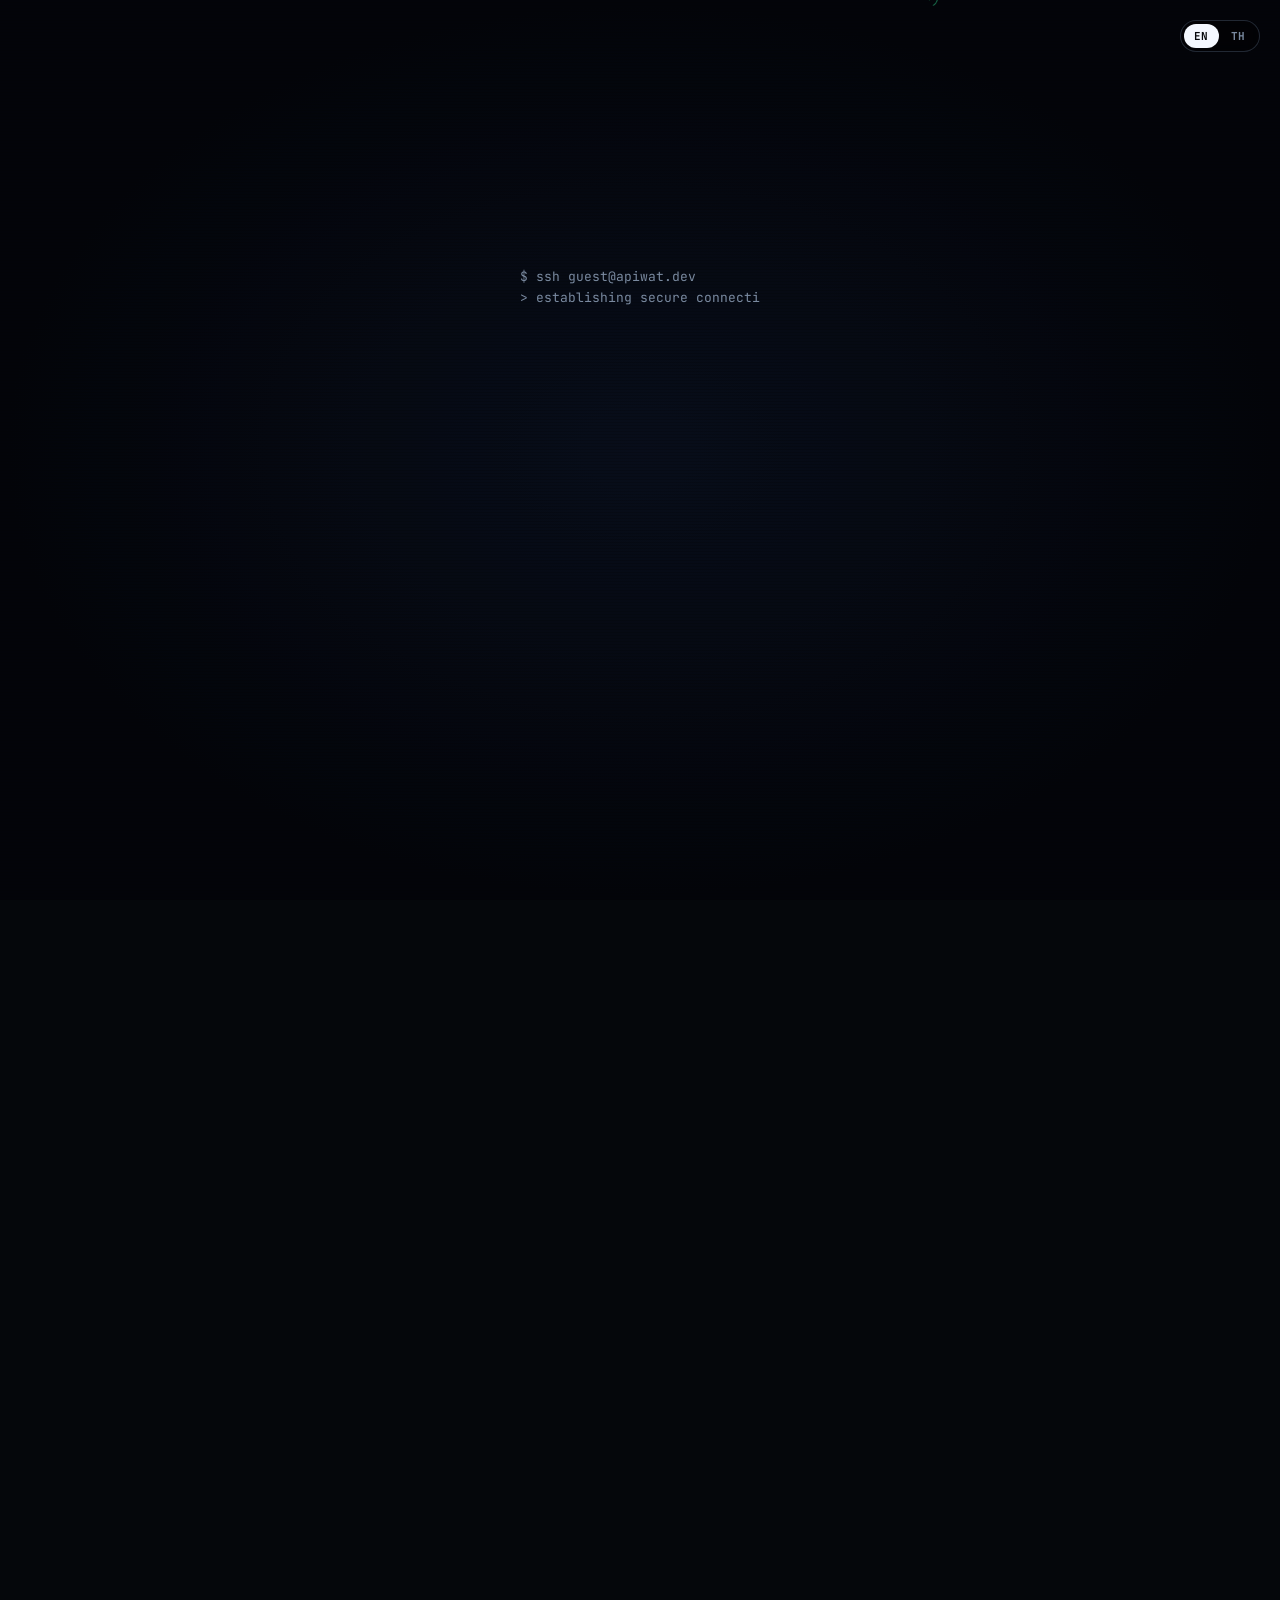
==== commit 883a4e5b: "Edit / Done editing / Log out buttons, 30-day sign-in, show signed-in user - Done editing keeps the " ====
--- a/index.html
+++ b/index.html
@@ -9,7 +9,7 @@
   <link rel="preconnect" href="https://fonts.googleapis.com">
   <link rel="preconnect" href="https://fonts.gstatic.com" crossorigin>
   <link href="https://fonts.googleapis.com/css2?family=IBM+Plex+Sans+Thai:wght@400;600;700&family=JetBrains+Mono:wght@400;500;700&family=Space+Grotesk:wght@500;700&display=swap" rel="stylesheet">
-  <link rel="stylesheet" href="assets/style.css?v=20261021u">
+  <link rel="stylesheet" href="assets/style.css?v=20261022b">
   <link rel="icon" href="data:image/svg+xml,<svg xmlns='http://www.w3.org/2000/svg' viewBox='0 0 32 32'><rect width='32' height='32' rx='8' fill='%2305070b'/><text x='5' y='22' font-family='monospace' font-size='16' font-weight='bold' fill='%2336f1a0'>&gt;_</text></svg>">
 </head>
 <body class="locked">
@@ -86,7 +86,8 @@
           <button class="btn sm" id="holidays-btn" data-i18n="hol.btn"></button>
           <button class="btn sm primary edit-only" id="add-task" data-i18n="edit.add"></button>
           <button class="btn sm" id="edit-toggle"></button>
-          <button class="icon-btn sm edit-only" id="forget-token" type="button" data-i18n-label="edit.forget" title=""><svg width="15" height="15" viewBox="0 0 24 24" fill="none" stroke="currentColor" stroke-width="2" stroke-linecap="round" stroke-linejoin="round"><path d="M9 21H5a2 2 0 0 1-2-2V5a2 2 0 0 1 2-2h4M16 17l5-5-5-5M21 12H9"/></svg></button>
+          <span class="who signed-only" id="who"></span>
+          <button class="btn sm signed-only" id="forget-token" type="button"><svg width="14" height="14" viewBox="0 0 24 24" fill="none" stroke="currentColor" stroke-width="2" stroke-linecap="round" stroke-linejoin="round" aria-hidden="true"><path d="M9 21H5a2 2 0 0 1-2-2V5a2 2 0 0 1 2-2h4M16 17l5-5-5-5M21 12H9"/></svg><span data-i18n="auth.logout"></span></button>
         </div>
 
         <!-- calendar view -->
@@ -146,14 +147,14 @@
   </footer>
 </div>
 
-<script src="assets/data.js?v=20261021u"></script>
-<script src="assets/i18n.js?v=20261021u"></script>
-<script src="assets/auth.js?v=20261021u"></script>
-<script src="assets/tasks-store.js?v=20261021u"></script>
-<script src="assets/icons.js?v=20261021u"></script>
-<script src="assets/task-editor.js?v=20261021u"></script>
-<script src="assets/vault-crypto.js?v=20261021u"></script>
-<script src="assets/intro.js?v=20261021u"></script>
-<script src="assets/main.js?v=20261021u"></script>
+<script src="assets/data.js?v=20261022b"></script>
+<script src="assets/i18n.js?v=20261022b"></script>
+<script src="assets/auth.js?v=20261022b"></script>
+<script src="assets/tasks-store.js?v=20261022b"></script>
+<script src="assets/icons.js?v=20261022b"></script>
+<script src="assets/task-editor.js?v=20261022b"></script>
+<script src="assets/vault-crypto.js?v=20261022b"></script>
+<script src="assets/intro.js?v=20261022b"></script>
+<script src="assets/main.js?v=20261022b"></script>
 </body>
 </html>
--- a/assets/style.css
+++ b/assets/style.css
@@ -389,6 +389,10 @@
 .btn:disabled { opacity: 0.5; pointer-events: none; }
 .edit-only { display: none !important; }
 body.editing .edit-only { display: inline-flex !important; }
+.signed-only { display: none !important; }
+.who { align-items: center; gap: 7px; height: 34px; padding: 0 12px 0 6px; border-radius: 999px; border: 1px solid var(--line-2); background: var(--glass); font-family: var(--mono); font-size: 12px; color: var(--green); white-space: nowrap; }
+.who img { width: 22px; height: 22px; border-radius: 50%; background: var(--bg-2); }
+body.signed-in .signed-only { display: inline-flex !important; }
 
 .task-list { display: grid; grid-template-columns: repeat(auto-fill, minmax(min(100%, 340px), 1fr)); gap: 14px; }
 .tl-item { --c: var(--cyan); padding: 18px 20px; cursor: pointer; user-select: none; border-left: 3px solid var(--c); transition: transform 0.2s, border-color 0.2s, box-shadow 0.2s; }
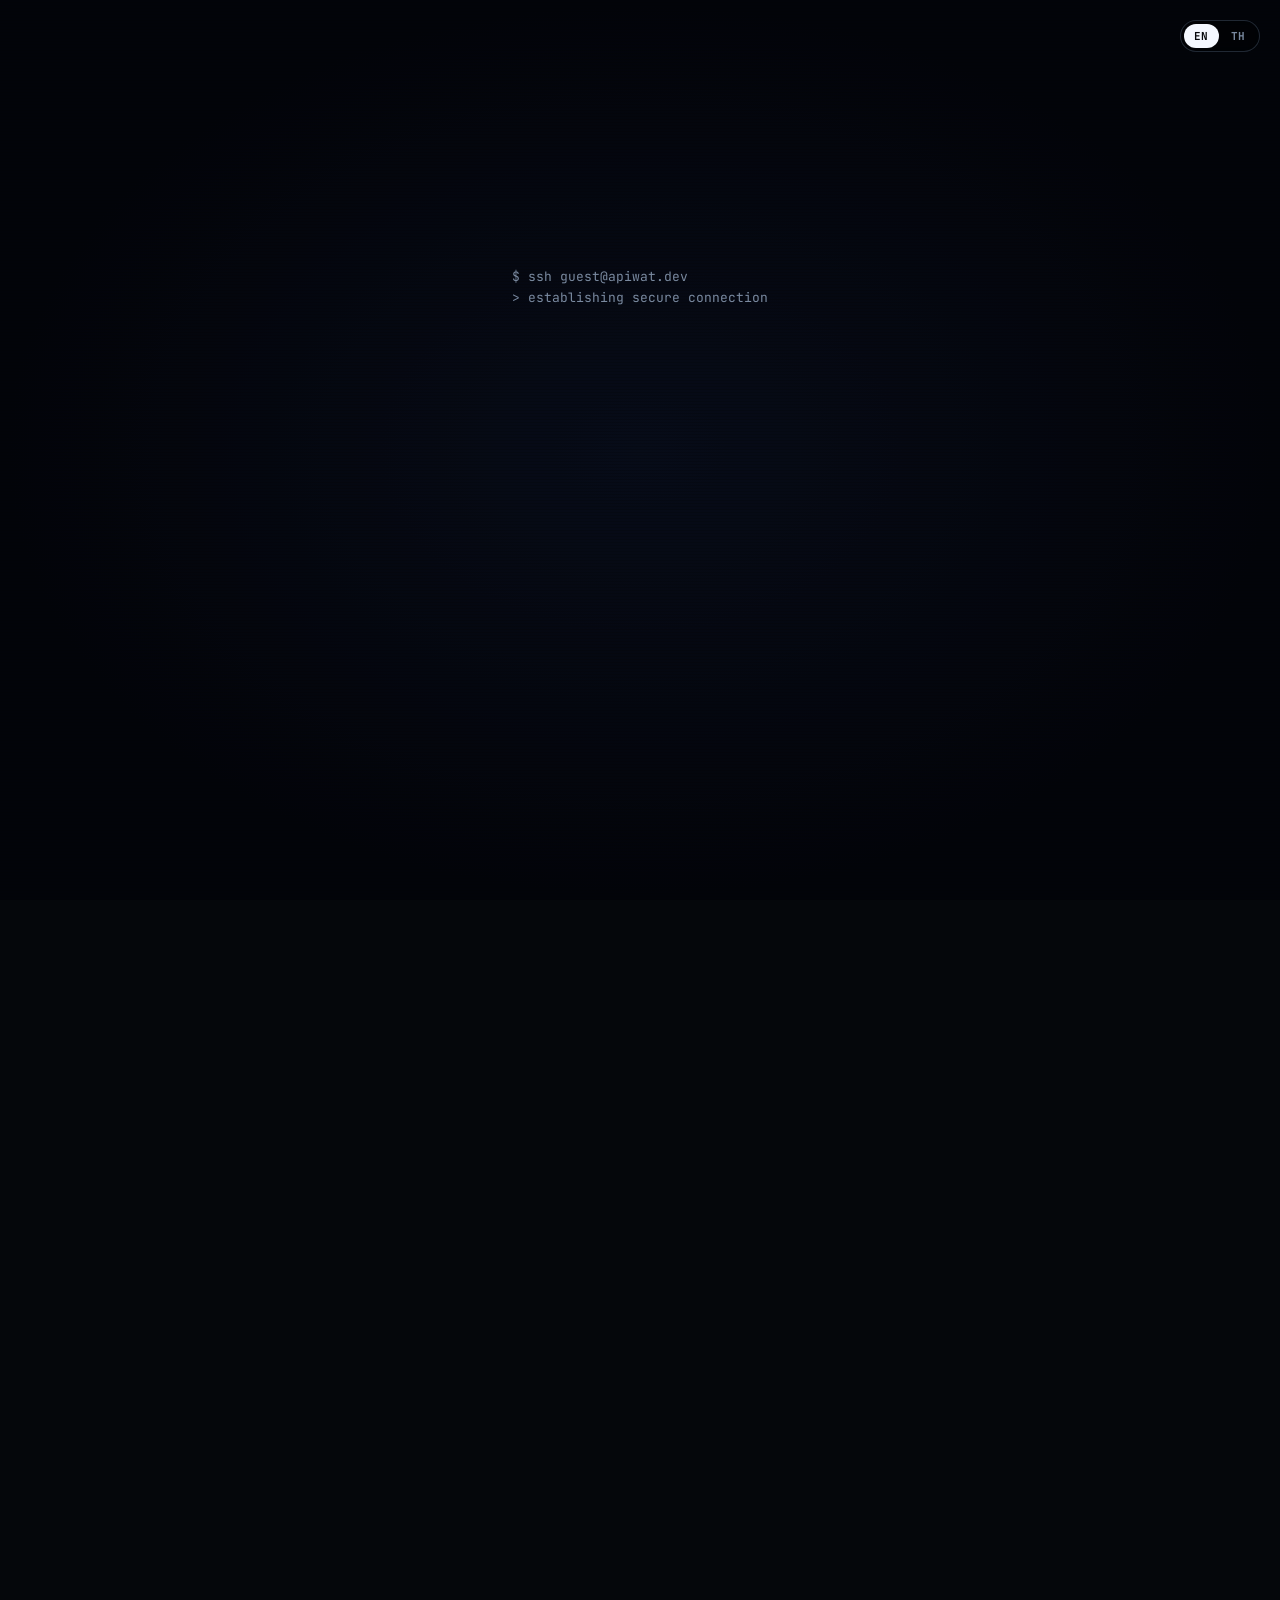
==== commit 5b73c99b: "Apiwat Kamsiri website for update to github - Ver. Update - Login popup displayed in the center of t" ====
--- a/index.html
+++ b/index.html
@@ -9,7 +9,7 @@
   <link rel="preconnect" href="https://fonts.googleapis.com">
   <link rel="preconnect" href="https://fonts.gstatic.com" crossorigin>
   <link href="https://fonts.googleapis.com/css2?family=IBM+Plex+Sans+Thai:wght@400;600;700&family=JetBrains+Mono:wght@400;500;700&family=Space+Grotesk:wght@500;700&display=swap" rel="stylesheet">
-  <link rel="stylesheet" href="assets/style.css?v=20261022b">
+  <link rel="stylesheet" href="assets/style.css?v=20261022e">
   <link rel="icon" href="data:image/svg+xml,<svg xmlns='http://www.w3.org/2000/svg' viewBox='0 0 32 32'><rect width='32' height='32' rx='8' fill='%2305070b'/><text x='5' y='22' font-family='monospace' font-size='16' font-weight='bold' fill='%2336f1a0'>&gt;_</text></svg>">
 </head>
 <body class="locked">
@@ -85,9 +85,7 @@
           <span class="grow"></span>
           <button class="btn sm" id="holidays-btn" data-i18n="hol.btn"></button>
           <button class="btn sm primary edit-only" id="add-task" data-i18n="edit.add"></button>
-          <button class="btn sm" id="edit-toggle"></button>
-          <span class="who signed-only" id="who"></span>
-          <button class="btn sm signed-only" id="forget-token" type="button"><svg width="14" height="14" viewBox="0 0 24 24" fill="none" stroke="currentColor" stroke-width="2" stroke-linecap="round" stroke-linejoin="round" aria-hidden="true"><path d="M9 21H5a2 2 0 0 1-2-2V5a2 2 0 0 1 2-2h4M16 17l5-5-5-5M21 12H9"/></svg><span data-i18n="auth.logout"></span></button>
+          <span class="auth-group"><button class="btn sm" id="edit-toggle"></button><span class="auth-slot"></span></span>
         </div>
 
         <!-- calendar view -->
@@ -132,7 +130,7 @@
         <div class="sec-head reveal">
           <div class="eyebrow">open --app</div>
           <h2 data-i18n="links.title"></h2>
-          <button class="btn sm sec-edit" id="edit-links" data-i18n="links.edit"></button>
+          <span class="auth-group sec-edit"><button class="btn sm" id="edit-links" data-i18n="links.edit"></button><span class="auth-slot"></span></span>
         </div>
         <div class="groups reveal" id="link-groups"></div>
       </div>
@@ -147,14 +145,14 @@
   </footer>
 </div>
 
-<script src="assets/data.js?v=20261022b"></script>
-<script src="assets/i18n.js?v=20261022b"></script>
-<script src="assets/auth.js?v=20261022b"></script>
-<script src="assets/tasks-store.js?v=20261022b"></script>
-<script src="assets/icons.js?v=20261022b"></script>
-<script src="assets/task-editor.js?v=20261022b"></script>
-<script src="assets/vault-crypto.js?v=20261022b"></script>
-<script src="assets/intro.js?v=20261022b"></script>
-<script src="assets/main.js?v=20261022b"></script>
+<script src="assets/data.js?v=20261022e"></script>
+<script src="assets/i18n.js?v=20261022e"></script>
+<script src="assets/auth.js?v=20261022e"></script>
+<script src="assets/tasks-store.js?v=20261022e"></script>
+<script src="assets/icons.js?v=20261022e"></script>
+<script src="assets/task-editor.js?v=20261022e"></script>
+<script src="assets/vault-crypto.js?v=20261022e"></script>
+<script src="assets/intro.js?v=20261022e"></script>
+<script src="assets/main.js?v=20261022e"></script>
 </body>
 </html>
--- a/assets/style.css
+++ b/assets/style.css
@@ -390,7 +390,11 @@
 .edit-only { display: none !important; }
 body.editing .edit-only { display: inline-flex !important; }
 .signed-only { display: none !important; }
-.who { align-items: center; gap: 7px; height: 34px; padding: 0 12px 0 6px; border-radius: 999px; border: 1px solid var(--line-2); background: var(--glass); font-family: var(--mono); font-size: 12px; color: var(--green); white-space: nowrap; }
+/* [แก้ไข][ชื่อผู้ใช้][ออกจากระบบ] อยู่ด้วยกันเสมอ */
+.auth-group { display: inline-flex; align-items: center; gap: 8px; flex-wrap: nowrap; }
+.auth-slot { display: none; align-items: center; gap: 8px; }
+body.signed-in .auth-slot { display: inline-flex; }
+.who { display: inline-flex; align-items: center; gap: 7px; height: 34px; padding: 0 12px 0 6px; border-radius: 999px; border: 1px solid var(--line-2); background: var(--glass); font-family: var(--mono); font-size: 12px; color: var(--green); white-space: nowrap; }
 .who img { width: 22px; height: 22px; border-radius: 50%; background: var(--bg-2); }
 body.signed-in .signed-only { display: inline-flex !important; }
 
@@ -583,6 +587,7 @@
 /* แก้ไขลิงก์ */
 .sec-head { position: relative; }
 .sec-edit { position: absolute; right: 0; bottom: 6px; }
+.sec-edit.auth-group { flex-wrap: wrap; justify-content: flex-end; }
 .le-group { display: grid; gap: 10px; padding: 14px; border-radius: 14px; background: rgba(255, 255, 255, 0.03); border: 1px solid var(--line); }
 .le-opts { display: flex; align-items: flex-end; gap: 14px; flex-wrap: wrap; }
 .le-opts .fld { width: auto; }
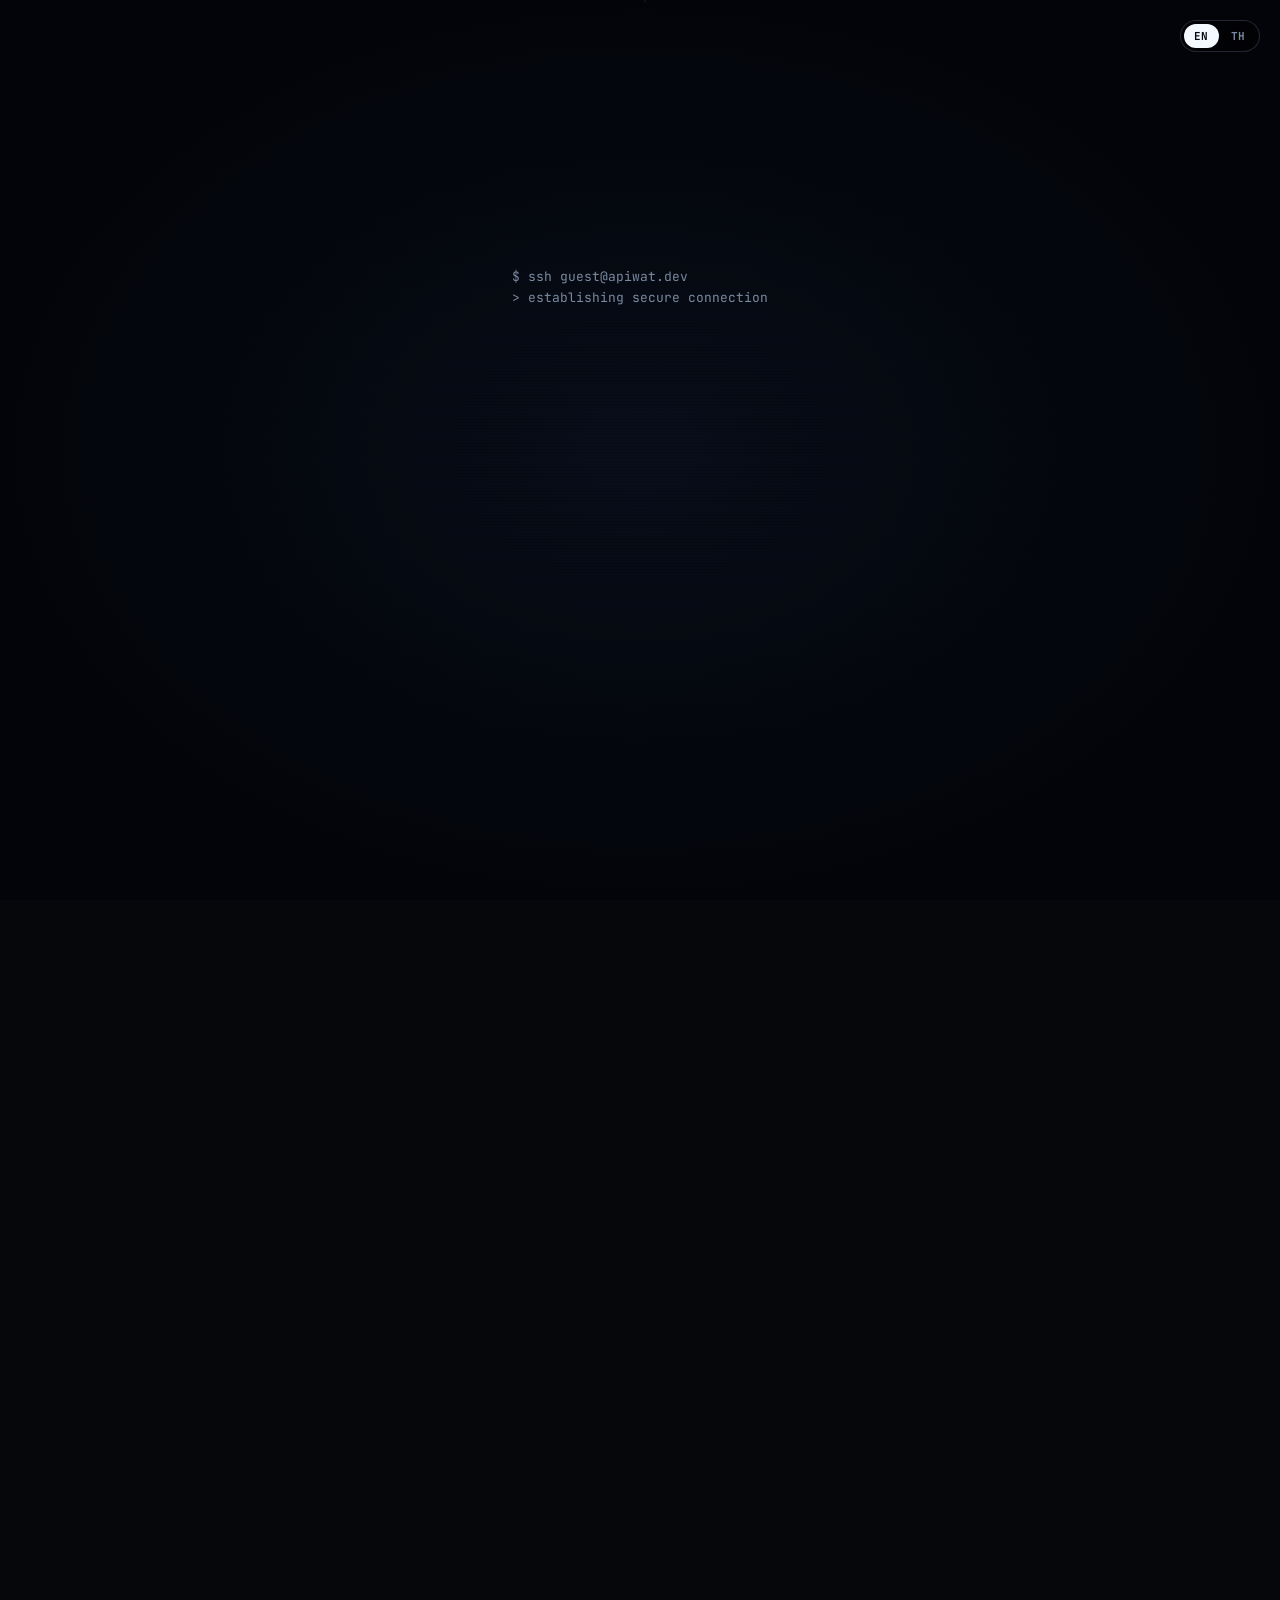
==== commit a5cd915d: "Apiwat kamsiri website for update to github - Ver. Update - Private Vault now supports adding links " ====
--- a/index.html
+++ b/index.html
@@ -9,7 +9,7 @@
   <link rel="preconnect" href="https://fonts.googleapis.com">
   <link rel="preconnect" href="https://fonts.gstatic.com" crossorigin>
   <link href="https://fonts.googleapis.com/css2?family=IBM+Plex+Sans+Thai:wght@400;600;700&family=JetBrains+Mono:wght@400;500;700&family=Space+Grotesk:wght@500;700&display=swap" rel="stylesheet">
-  <link rel="stylesheet" href="assets/style.css?v=20261022e">
+  <link rel="stylesheet" href="assets/style.css?v=20261027d">
   <link rel="icon" href="data:image/svg+xml,<svg xmlns='http://www.w3.org/2000/svg' viewBox='0 0 32 32'><rect width='32' height='32' rx='8' fill='%2305070b'/><text x='5' y='22' font-family='monospace' font-size='16' font-weight='bold' fill='%2336f1a0'>&gt;_</text></svg>">
 </head>
 <body class="locked">
@@ -145,14 +145,14 @@
   </footer>
 </div>
 
-<script src="assets/data.js?v=20261022e"></script>
-<script src="assets/i18n.js?v=20261022e"></script>
-<script src="assets/auth.js?v=20261022e"></script>
-<script src="assets/tasks-store.js?v=20261022e"></script>
-<script src="assets/icons.js?v=20261022e"></script>
-<script src="assets/task-editor.js?v=20261022e"></script>
-<script src="assets/vault-crypto.js?v=20261022e"></script>
-<script src="assets/intro.js?v=20261022e"></script>
-<script src="assets/main.js?v=20261022e"></script>
+<script src="assets/data.js?v=20261027d"></script>
+<script src="assets/i18n.js?v=20261027d"></script>
+<script src="assets/auth.js?v=20261027d"></script>
+<script src="assets/tasks-store.js?v=20261027d"></script>
+<script src="assets/icons.js?v=20261027d"></script>
+<script src="assets/task-editor.js?v=20261027d"></script>
+<script src="assets/vault-crypto.js?v=20261027d"></script>
+<script src="assets/intro.js?v=20261027d"></script>
+<script src="assets/main.js?v=20261027d"></script>
 </body>
 </html>
--- a/assets/style.css
+++ b/assets/style.css
@@ -474,7 +474,7 @@
 .page-top { padding: 110px 0 20px; }
 .g-toolbar { display: flex; flex-wrap: wrap; align-items: center; gap: 10px; margin-bottom: 16px; }
 .gantt { --gl: 350px; padding: 0; overflow: hidden; }
-.g-scroll { cursor: grab; overflow-x: auto; scrollbar-color: var(--line-2) transparent; scrollbar-width: thin; }
+.g-scroll { cursor: grab; overflow-x: auto; touch-action: pan-x pan-y; -webkit-overflow-scrolling: touch; scrollbar-color: var(--line-2) transparent; scrollbar-width: thin; }
 .g-scroll.dragging { cursor: grabbing; user-select: none; }
 .g-scroll.dragging * { cursor: grabbing !important; }
 .g-inner { position: relative; width: max-content; min-width: 100%; }
@@ -698,3 +698,59 @@
   html { scroll-behavior: auto; }
   .reveal { opacity: 1; transform: none; }
 }
+
+/* vault editor */
+.vault-btns { display: inline-flex; gap: 6px; }
+.ve-hint { margin: 0 0 12px; font-size: 13px; color: var(--muted); }
+
+/* timeline บนจอเล็ก: ปุ่มสลับ Timeline / รายการ */
+.g-mode { display: none; }
+@media (max-width: 900px) { .g-mode { display: inline-flex; } }
+body.g-listmode #zoom, body.g-listmode #g-today { display: none; }
+/* A: มือถือแนวตั้ง — ไม่มีคอลัมน์ชื่อ, ชื่องานอยู่บรรทัดเหนือแถบ (ใช้ความกว้างจอเต็มสำหรับเส้นเวลา) */
+.gantt.compact { --gl: 0px; }
+.gantt.compact .g-row { display: block; }
+.gantt.compact .g-left { width: var(--scw); border-right: 0; background: rgba(12, 18, 28, 0.82); padding: 8px 12px 2px; min-height: 0; }
+.gantt.compact .g-head .g-left { display: none; }
+.gantt.compact .g-body-row .g-right { height: 34px; }
+.gantt.compact .g-sub .g-left { padding-left: 34px; min-height: 0; }
+.gantt.compact .g-sub .g-right { height: 24px; }
+.gantt.compact .g-info .g-left { padding: 6px 12px 12px 34px; }
+.gantt.compact .g-name b { font-size: 14px; }
+.g-when { display: none; }
+.gantt.compact .g-when { display: inline; }
+.gantt.compact .g-days span { font-size: 9.5px; overflow: visible; }
+.gantt.compact .g-days span.we { color: color-mix(in srgb, var(--muted) 60%, transparent); }
+.gantt.compact .g-group.open > .g-row > .g-left { background: rgba(15, 22, 34, 0.9); }
+/* B: มุมมองรายการ (การ์ด) */
+.gantt.list .g-scroll { cursor: auto; overflow: visible; }
+.gantt.list .g-inner { width: auto; }
+.gl-list { display: grid; gap: 1px; background: var(--line); }
+/* สีตามสถานะ (.st-*) เหมือน timeline */
+.gl-card { padding: 14px 14px 12px; border-left: 3px solid var(--c); }
+.gl-card { background: linear-gradient(90deg, color-mix(in srgb, var(--c) 10%, #0c121c), #0c121c 70%); }
+.gl-card.open { background: linear-gradient(90deg, color-mix(in srgb, var(--c) 12%, #0f1622), #0f1622 70%); }
+.gl-name b::before { content: ""; display: inline-block; width: 8px; height: 8px; margin-right: 8px; border-radius: 50%; background: var(--c); vertical-align: 2px; box-shadow: 0 0 8px var(--c); }
+.gl-card .g-pct { color: var(--c); }
+.gl-top { display: flex; align-items: flex-start; gap: 10px; }
+.gl-top .g-chev { margin-top: 2px; }
+.gl-name { flex: 1; min-width: 0; cursor: pointer; }
+.gl-name b { display: block; color: var(--white); font-size: 15.5px; line-height: 1.4; overflow-wrap: anywhere; }
+.gl-name small { display: block; margin-top: 2px; font-family: var(--mono); font-size: 11px; color: var(--muted); }
+.gl-prog { display: flex; align-items: center; gap: 10px; margin: 10px 0 0 36px; }
+.gl-prog .g-pct { min-width: 38px; }
+.gl-bar { flex: 1; height: 8px; border-radius: 99px; background: color-mix(in srgb, var(--c) 14%, transparent); overflow: hidden; }
+.gl-bar i { display: block; height: 100%; border-radius: inherit; background: linear-gradient(90deg, color-mix(in srgb, var(--c) 55%, transparent), var(--c)); }
+.gl-meta { display: flex; flex-wrap: wrap; align-items: center; gap: 6px 12px; margin: 6px 0 0 36px; font-family: var(--mono); font-size: 11px; color: var(--muted); }
+.gl-meta .g-wd { font-size: 11px; }
+.gl-subs { list-style: none; margin: 12px 0 0 36px; padding: 0; display: grid; gap: 2px; border-top: 1px solid var(--line); padding-top: 8px; }
+.gl-subs li { display: flex; align-items: center; gap: 8px; padding: 6px 0; }
+.gl-subs .g-dot { display: block; }
+.gl-sname { flex: 1; min-width: 0; }
+.gl-sname b { display: block; font-size: 13.5px; font-weight: 500; color: var(--text); line-height: 1.35; overflow-wrap: anywhere; }
+.gl-sname small { display: block; font-family: var(--mono); font-size: 10.5px; color: var(--muted); }
+.gl-card .g-desc { margin: 8px 0 0 36px; font-size: 13px; line-height: 1.5; color: var(--muted); }
+/* ชื่องานยาว: ขึ้นบรรทัดใหม่ได้ (สูงสุด 3 บรรทัด) แทนการตัดเป็น … — จอแนวตั้ง/จอกลางอ่านชื่อได้ครบขึ้น */
+.g-name b { white-space: normal; display: -webkit-box; -webkit-line-clamp: 3; -webkit-box-orient: vertical; overflow-wrap: anywhere; }
+.g-name small { white-space: normal; display: -webkit-box; -webkit-line-clamp: 2; -webkit-box-orient: vertical; }
+@media (min-width: 1000px) and (max-width: 1399px) { .gantt { --gl: 420px; } }
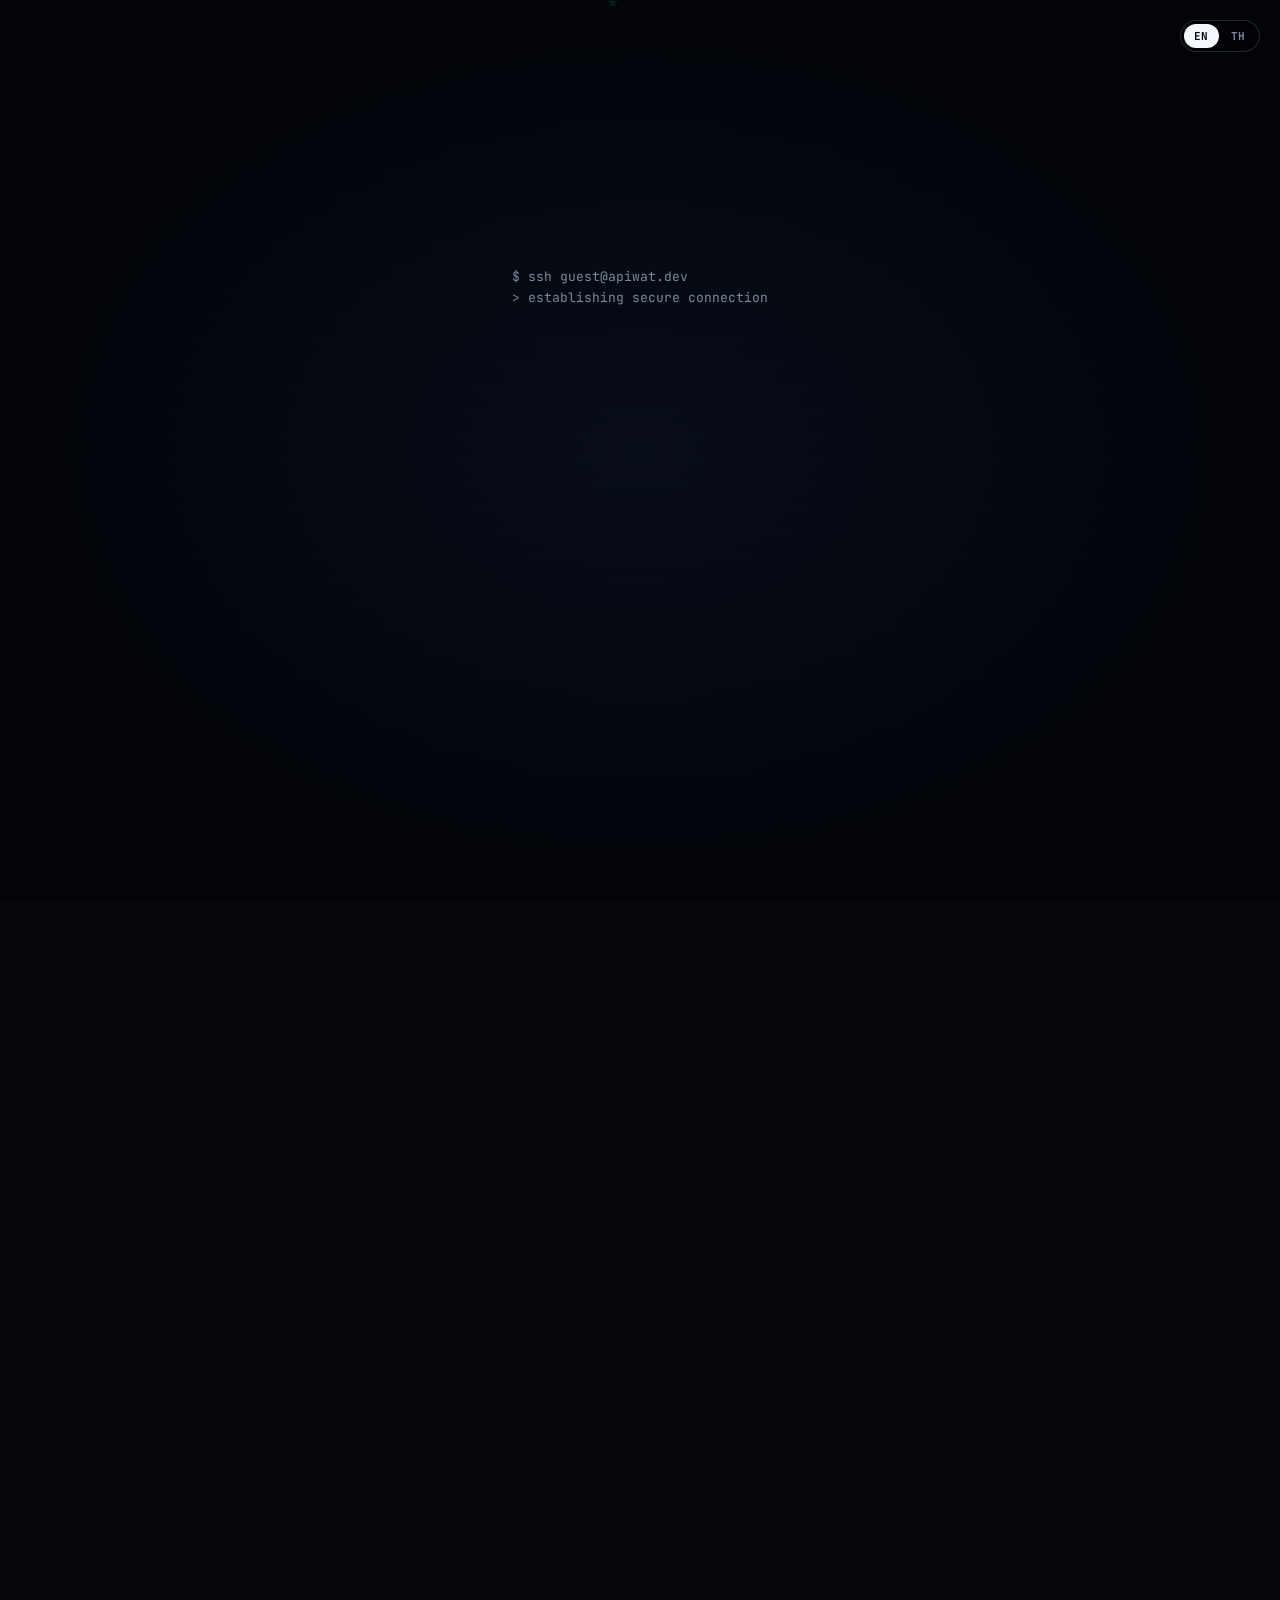
==== commit 3db6ec1c: "Apiwat kamsiri website for update to github - Ver. Update - Edit Link / Finish Editing Button  GITHU" ====
--- a/index.html
+++ b/index.html
@@ -9,7 +9,7 @@
   <link rel="preconnect" href="https://fonts.googleapis.com">
   <link rel="preconnect" href="https://fonts.gstatic.com" crossorigin>
   <link href="https://fonts.googleapis.com/css2?family=IBM+Plex+Sans+Thai:wght@400;600;700&family=JetBrains+Mono:wght@400;500;700&family=Space+Grotesk:wght@500;700&display=swap" rel="stylesheet">
-  <link rel="stylesheet" href="assets/style.css?v=20261027d">
+  <link rel="stylesheet" href="assets/style.css?v=20261027f">
   <link rel="icon" href="data:image/svg+xml,<svg xmlns='http://www.w3.org/2000/svg' viewBox='0 0 32 32'><rect width='32' height='32' rx='8' fill='%2305070b'/><text x='5' y='22' font-family='monospace' font-size='16' font-weight='bold' fill='%2336f1a0'>&gt;_</text></svg>">
 </head>
 <body class="locked">
@@ -130,7 +130,7 @@
         <div class="sec-head reveal">
           <div class="eyebrow">open --app</div>
           <h2 data-i18n="links.title"></h2>
-          <span class="auth-group sec-edit"><button class="btn sm" id="edit-links" data-i18n="links.edit"></button><span class="auth-slot"></span></span>
+          <span class="auth-group sec-edit"><button class="btn sm" id="edit-links" data-i18n="links.edit"></button><button class="btn sm edit-only" id="edit-done-links" data-i18n="edit.exit"></button><span class="auth-slot"></span></span>
         </div>
         <div class="groups reveal" id="link-groups"></div>
       </div>
@@ -145,14 +145,14 @@
   </footer>
 </div>
 
-<script src="assets/data.js?v=20261027d"></script>
-<script src="assets/i18n.js?v=20261027d"></script>
-<script src="assets/auth.js?v=20261027d"></script>
-<script src="assets/tasks-store.js?v=20261027d"></script>
-<script src="assets/icons.js?v=20261027d"></script>
-<script src="assets/task-editor.js?v=20261027d"></script>
-<script src="assets/vault-crypto.js?v=20261027d"></script>
-<script src="assets/intro.js?v=20261027d"></script>
-<script src="assets/main.js?v=20261027d"></script>
+<script src="assets/data.js?v=20261027f"></script>
+<script src="assets/i18n.js?v=20261027f"></script>
+<script src="assets/auth.js?v=20261027f"></script>
+<script src="assets/tasks-store.js?v=20261027f"></script>
+<script src="assets/icons.js?v=20261027f"></script>
+<script src="assets/task-editor.js?v=20261027f"></script>
+<script src="assets/vault-crypto.js?v=20261027f"></script>
+<script src="assets/intro.js?v=20261027f"></script>
+<script src="assets/main.js?v=20261027f"></script>
 </body>
 </html>
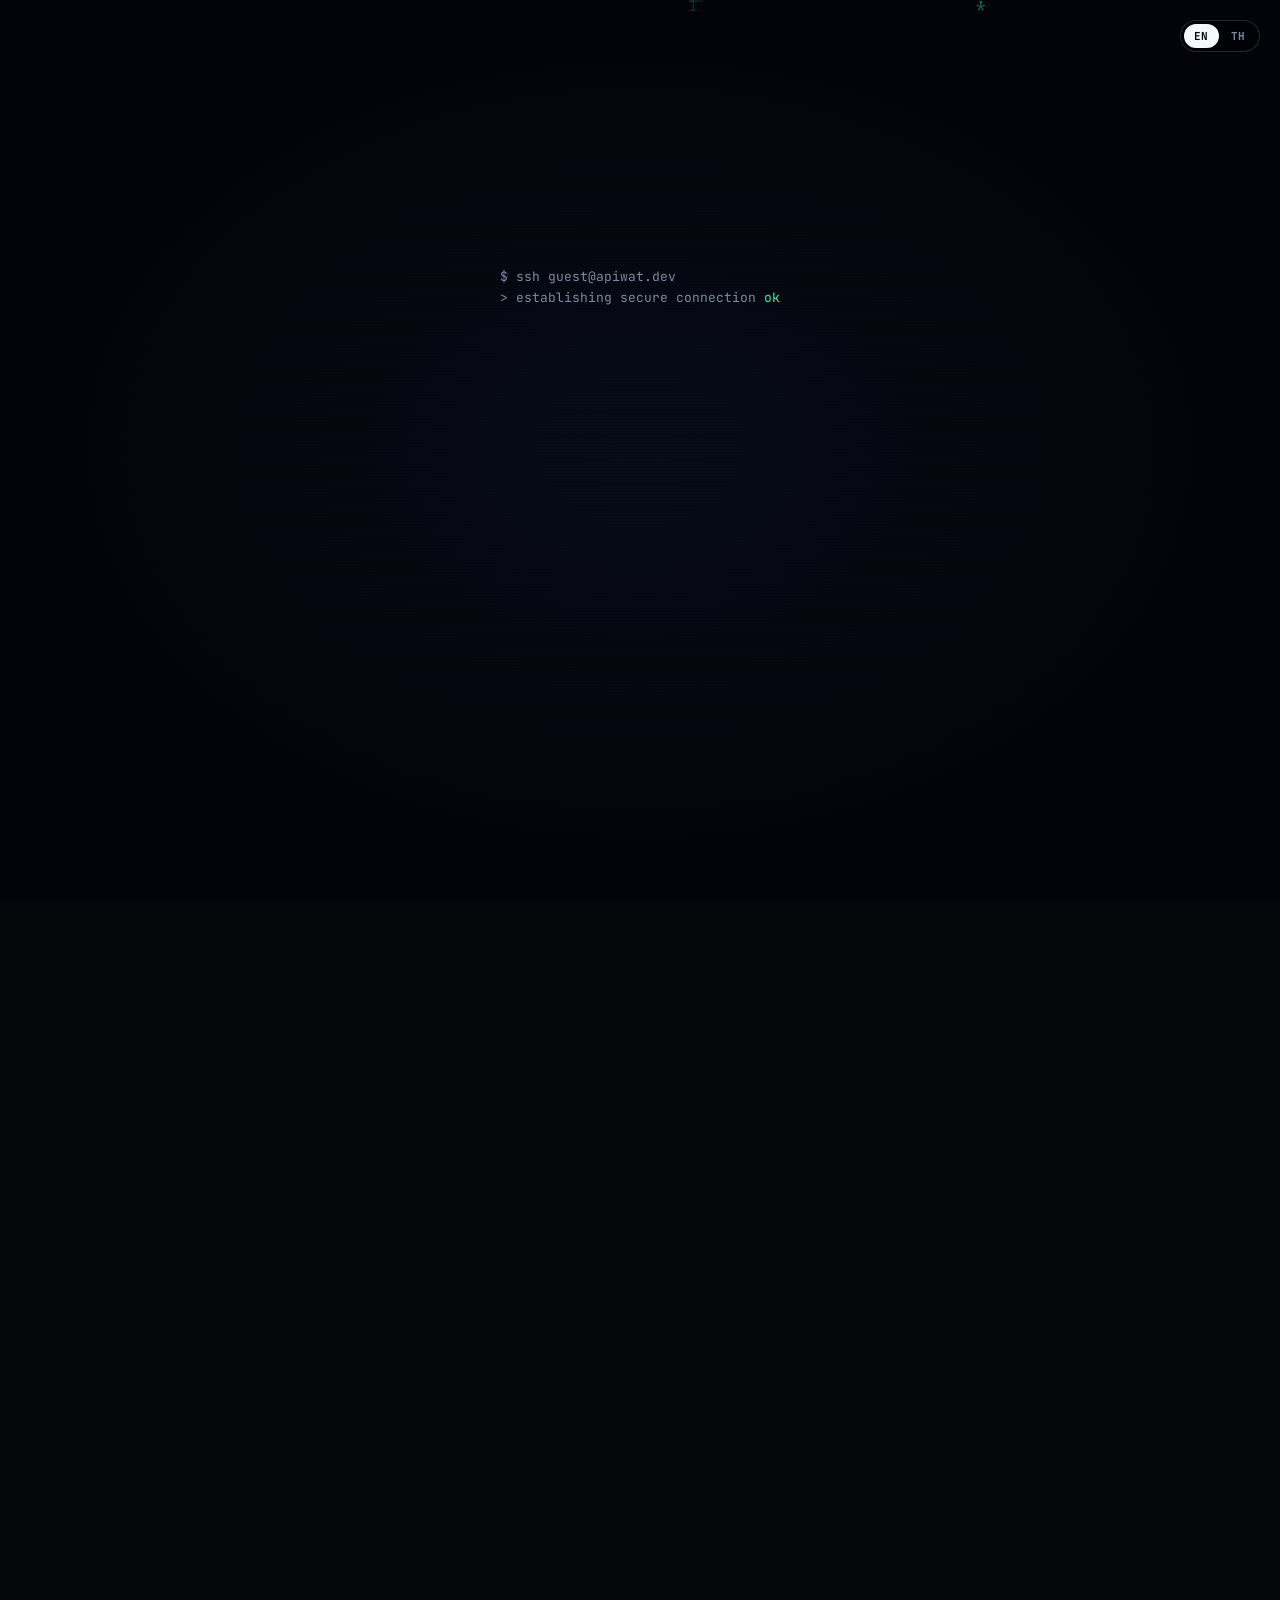
==== commit 94ade311: "Add dated update log for tasks and subtasks Co-Authored-By: Claude Opus 5.5 <noreply@anthropic.com>" ====
--- a/index.html
+++ b/index.html
@@ -9,7 +9,7 @@
   <link rel="preconnect" href="https://fonts.googleapis.com">
   <link rel="preconnect" href="https://fonts.gstatic.com" crossorigin>
   <link href="https://fonts.googleapis.com/css2?family=IBM+Plex+Sans+Thai:wght@400;600;700&family=JetBrains+Mono:wght@400;500;700&family=Space+Grotesk:wght@500;700&display=swap" rel="stylesheet">
-  <link rel="stylesheet" href="assets/style.css?v=20261027f">
+  <link rel="stylesheet" href="assets/style.css?v=20261111b">
   <link rel="icon" href="data:image/svg+xml,<svg xmlns='http://www.w3.org/2000/svg' viewBox='0 0 32 32'><rect width='32' height='32' rx='8' fill='%2305070b'/><text x='5' y='22' font-family='monospace' font-size='16' font-weight='bold' fill='%2336f1a0'>&gt;_</text></svg>">
 </head>
 <body class="locked">
@@ -145,14 +145,14 @@
   </footer>
 </div>
 
-<script src="assets/data.js?v=20261027f"></script>
-<script src="assets/i18n.js?v=20261027f"></script>
-<script src="assets/auth.js?v=20261027f"></script>
-<script src="assets/tasks-store.js?v=20261027f"></script>
-<script src="assets/icons.js?v=20261027f"></script>
-<script src="assets/task-editor.js?v=20261027f"></script>
-<script src="assets/vault-crypto.js?v=20261027f"></script>
-<script src="assets/intro.js?v=20261027f"></script>
-<script src="assets/main.js?v=20261027f"></script>
+<script src="assets/data.js?v=20261111b"></script>
+<script src="assets/i18n.js?v=20261111b"></script>
+<script src="assets/auth.js?v=20261111b"></script>
+<script src="assets/tasks-store.js?v=20261111b"></script>
+<script src="assets/icons.js?v=20261111b"></script>
+<script src="assets/task-editor.js?v=20261111b"></script>
+<script src="assets/vault-crypto.js?v=20261111b"></script>
+<script src="assets/intro.js?v=20261111b"></script>
+<script src="assets/main.js?v=20261111b"></script>
 </body>
 </html>
--- a/assets/style.css
+++ b/assets/style.css
@@ -444,7 +444,7 @@
 .subs { display: grid; gap: 10px; }
 .sub-row { display: grid; gap: 8px; padding: 12px; border-radius: 12px; background: rgba(255, 255, 255, 0.03); border: 1px solid var(--line); }
 .sub-names { display: grid; grid-template-columns: 1fr 1fr; gap: 8px; }
-.sub-meta { display: grid; grid-template-columns: 1fr 1fr 1fr 84px auto auto; gap: 8px; align-items: center; }
+.sub-meta { display: grid; grid-template-columns: 1fr 1fr 1fr 84px auto auto auto; gap: 8px; align-items: center; }
 .links { display: grid; gap: 6px; }
 .links:empty { display: none; }
 .link-row { display: grid; grid-template-columns: auto 1fr 2fr auto; gap: 8px; align-items: center; }
@@ -744,7 +744,7 @@
 .gl-meta { display: flex; flex-wrap: wrap; align-items: center; gap: 6px 12px; margin: 6px 0 0 36px; font-family: var(--mono); font-size: 11px; color: var(--muted); }
 .gl-meta .g-wd { font-size: 11px; }
 .gl-subs { list-style: none; margin: 12px 0 0 36px; padding: 0; display: grid; gap: 2px; border-top: 1px solid var(--line); padding-top: 8px; }
-.gl-subs li { display: flex; align-items: center; gap: 8px; padding: 6px 0; }
+.gl-subs > li { display: flex; align-items: center; gap: 8px; padding: 6px 0; }
 .gl-subs .g-dot { display: block; }
 .gl-sname { flex: 1; min-width: 0; }
 .gl-sname b { display: block; font-size: 13.5px; font-weight: 500; color: var(--text); line-height: 1.35; overflow-wrap: anywhere; }
@@ -754,3 +754,22 @@
 .g-name b { white-space: normal; display: -webkit-box; -webkit-line-clamp: 3; -webkit-box-orient: vertical; overflow-wrap: anywhere; }
 .g-name small { white-space: normal; display: -webkit-box; -webkit-line-clamp: 2; -webkit-box-orient: vertical; }
 @media (min-width: 1000px) and (max-width: 1399px) { .gantt { --gl: 420px; } }
+
+/* บันทึกอัปเดต (วันที่ : ข้อความ) — หัวข้อใหญ่และงานย่อย */
+.upds { display: grid; gap: 6px; }
+.upd-row { display: grid; grid-template-columns: 150px 1fr 1fr auto; gap: 8px; align-items: center; }
+.form .upd-row input { padding: 7px 10px; font-size: 13px; }
+@media (max-width: 700px) { .upd-row { grid-template-columns: 1fr auto; } .upd-row [data-u="en"], .upd-row [data-u="th"] { grid-column: 1; } }
+.upd-head { display: flex; align-items: center; gap: 6px; margin-top: 10px; font-family: var(--mono); font-size: 10.5px; letter-spacing: 0.1em; text-transform: uppercase; color: var(--muted); }
+.upd { list-style: none; margin: 6px 0 0 6px; padding: 0 0 0 14px; border-left: 2px solid var(--line-2); display: grid; gap: 6px; }
+.upd li { position: relative; font-size: 13px; line-height: 1.5; color: var(--text); }
+.upd li::before { content: ""; position: absolute; left: -19px; top: 7px; width: 8px; height: 8px; border-radius: 50%; background: var(--c, var(--cyan)); box-shadow: 0 0 0 3px #0c121c; }
+.upd li:first-child::before { box-shadow: 0 0 0 3px #0c121c, 0 0 10px var(--c, var(--cyan)); }
+.upd time { display: inline-block; margin-right: 8px; font-family: var(--mono); font-size: 11px; color: var(--cyan); white-space: nowrap; }
+.doc-pop .upd { margin: 8px 4px 4px 10px; }
+.gl-sname .upd { margin-top: 4px; }
+.gl-sname .upd li { font-size: 12.5px; }
+.gl-sname .upd time { display: block; line-height: 1.3; }
+.gl-upd { margin: 4px 0 0 36px; }
+.g-upd { border-color: rgba(155, 123, 255, 0.4); background: rgba(155, 123, 255, 0.1); color: var(--violet); }
+.g-upd:hover { border-color: var(--violet); background: rgba(155, 123, 255, 0.18); }
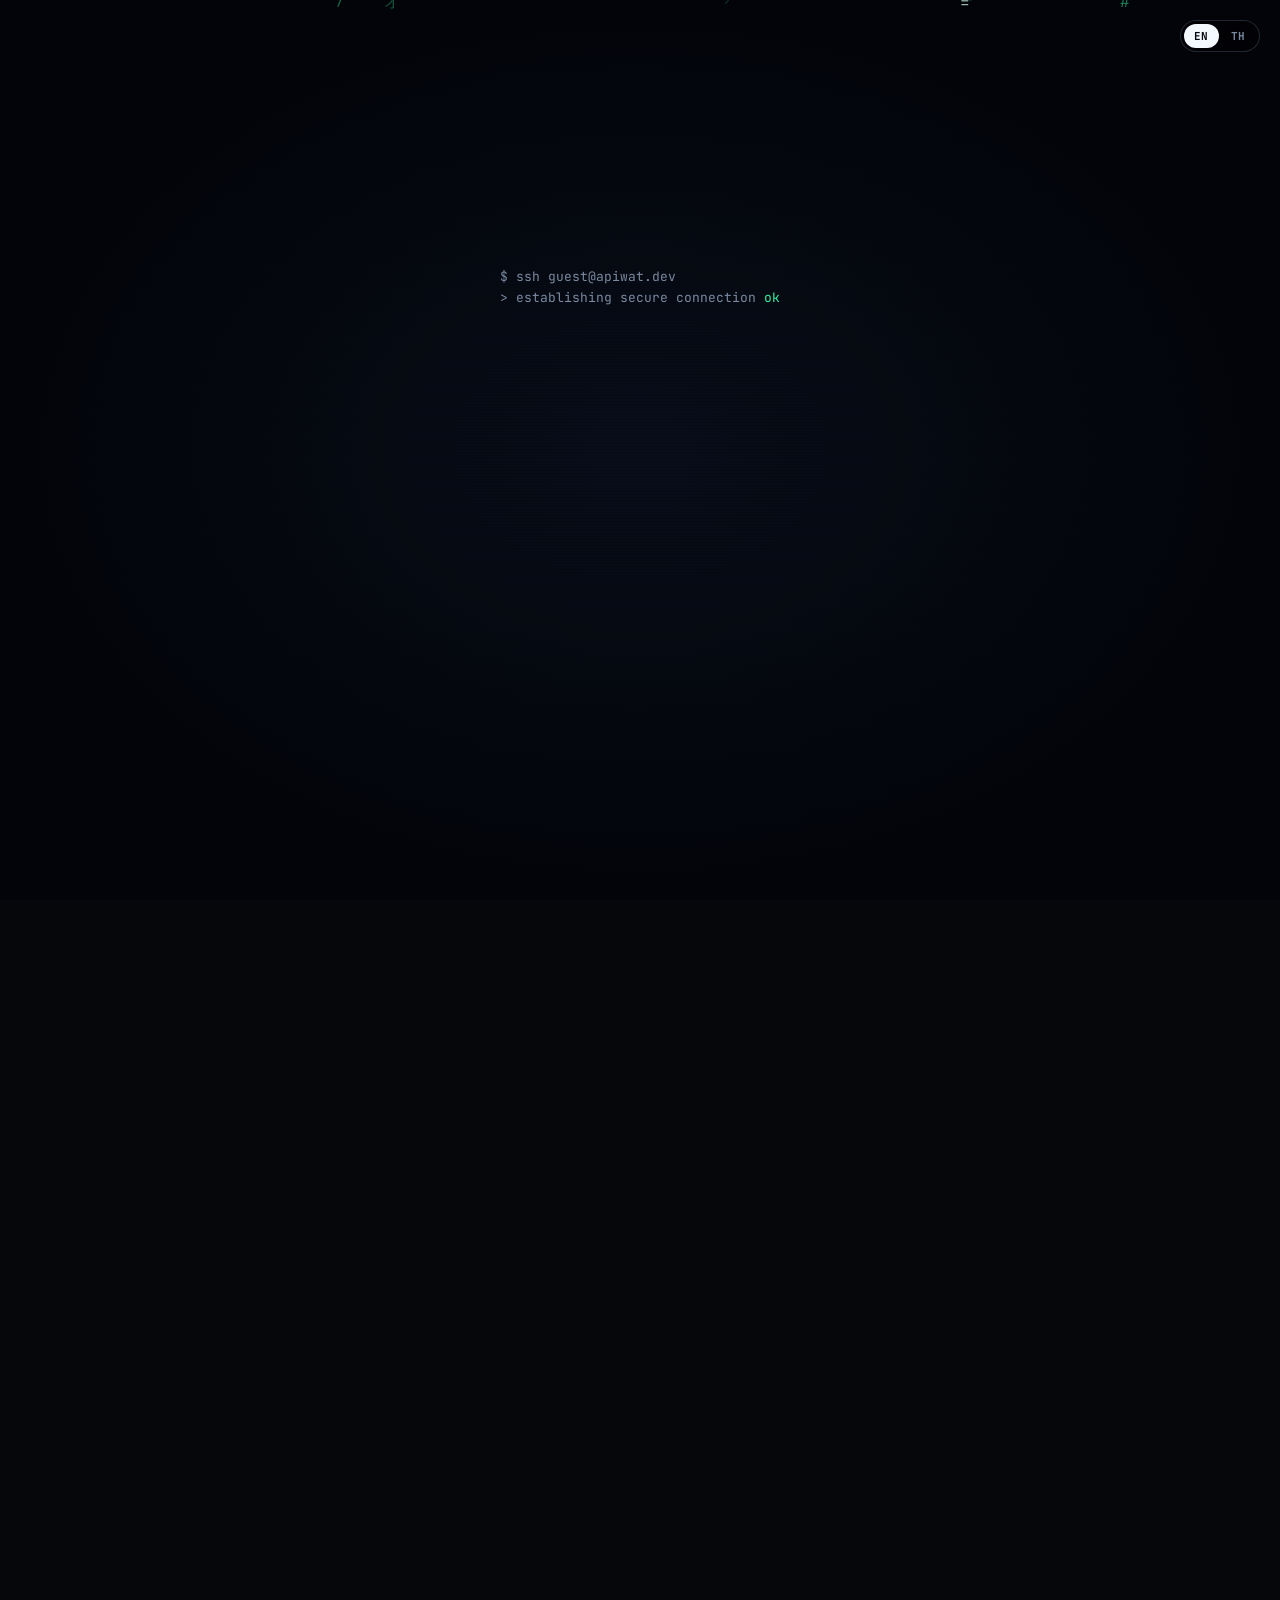
==== commit e97878c0: "Show update date above text in all update lists Co-Authored-By: Claude Opus 5.5 <noreply@anthropic.c" ====
--- a/index.html
+++ b/index.html
@@ -9,7 +9,7 @@
   <link rel="preconnect" href="https://fonts.googleapis.com">
   <link rel="preconnect" href="https://fonts.gstatic.com" crossorigin>
   <link href="https://fonts.googleapis.com/css2?family=IBM+Plex+Sans+Thai:wght@400;600;700&family=JetBrains+Mono:wght@400;500;700&family=Space+Grotesk:wght@500;700&display=swap" rel="stylesheet">
-  <link rel="stylesheet" href="assets/style.css?v=20261111b">
+  <link rel="stylesheet" href="assets/style.css?v=20261111d">
   <link rel="icon" href="data:image/svg+xml,<svg xmlns='http://www.w3.org/2000/svg' viewBox='0 0 32 32'><rect width='32' height='32' rx='8' fill='%2305070b'/><text x='5' y='22' font-family='monospace' font-size='16' font-weight='bold' fill='%2336f1a0'>&gt;_</text></svg>">
 </head>
 <body class="locked">
@@ -145,14 +145,14 @@
   </footer>
 </div>
 
-<script src="assets/data.js?v=20261111b"></script>
-<script src="assets/i18n.js?v=20261111b"></script>
-<script src="assets/auth.js?v=20261111b"></script>
-<script src="assets/tasks-store.js?v=20261111b"></script>
-<script src="assets/icons.js?v=20261111b"></script>
-<script src="assets/task-editor.js?v=20261111b"></script>
-<script src="assets/vault-crypto.js?v=20261111b"></script>
-<script src="assets/intro.js?v=20261111b"></script>
-<script src="assets/main.js?v=20261111b"></script>
+<script src="assets/data.js?v=20261111d"></script>
+<script src="assets/i18n.js?v=20261111d"></script>
+<script src="assets/auth.js?v=20261111d"></script>
+<script src="assets/tasks-store.js?v=20261111d"></script>
+<script src="assets/icons.js?v=20261111d"></script>
+<script src="assets/task-editor.js?v=20261111d"></script>
+<script src="assets/vault-crypto.js?v=20261111d"></script>
+<script src="assets/intro.js?v=20261111d"></script>
+<script src="assets/main.js?v=20261111d"></script>
 </body>
 </html>
--- a/assets/style.css
+++ b/assets/style.css
@@ -763,13 +763,14 @@
 .upd-head { display: flex; align-items: center; gap: 6px; margin-top: 10px; font-family: var(--mono); font-size: 10.5px; letter-spacing: 0.1em; text-transform: uppercase; color: var(--muted); }
 .upd { list-style: none; margin: 6px 0 0 6px; padding: 0 0 0 14px; border-left: 2px solid var(--line-2); display: grid; gap: 6px; }
 .upd li { position: relative; font-size: 13px; line-height: 1.5; color: var(--text); }
-.upd li::before { content: ""; position: absolute; left: -19px; top: 7px; width: 8px; height: 8px; border-radius: 50%; background: var(--c, var(--cyan)); box-shadow: 0 0 0 3px #0c121c; }
+.upd li::before { content: ""; position: absolute; left: -19px; top: 4px; width: 8px; height: 8px; border-radius: 50%; background: var(--c, var(--cyan)); box-shadow: 0 0 0 3px #0c121c; }
 .upd li:first-child::before { box-shadow: 0 0 0 3px #0c121c, 0 0 10px var(--c, var(--cyan)); }
-.upd time { display: inline-block; margin-right: 8px; font-family: var(--mono); font-size: 11px; color: var(--cyan); white-space: nowrap; }
+/* วันที่อยู่บรรทัดบน ข้อความอยู่ล่าง (ทุกที่: timeline, popup, มือถือ) */
+.upd time { display: block; line-height: 1.3; font-family: var(--mono); font-size: 11px; color: var(--cyan); white-space: nowrap; }
 .doc-pop .upd { margin: 8px 4px 4px 10px; }
+.doc-pop .upd li { display: block; }   /* กันกฎ .doc-pop li (flex) ของรายการเอกสาร */
 .gl-sname .upd { margin-top: 4px; }
 .gl-sname .upd li { font-size: 12.5px; }
-.gl-sname .upd time { display: block; line-height: 1.3; }
 .gl-upd { margin: 4px 0 0 36px; }
 .g-upd { border-color: rgba(155, 123, 255, 0.4); background: rgba(155, 123, 255, 0.1); color: var(--violet); }
 .g-upd:hover { border-color: var(--violet); background: rgba(155, 123, 255, 0.18); }
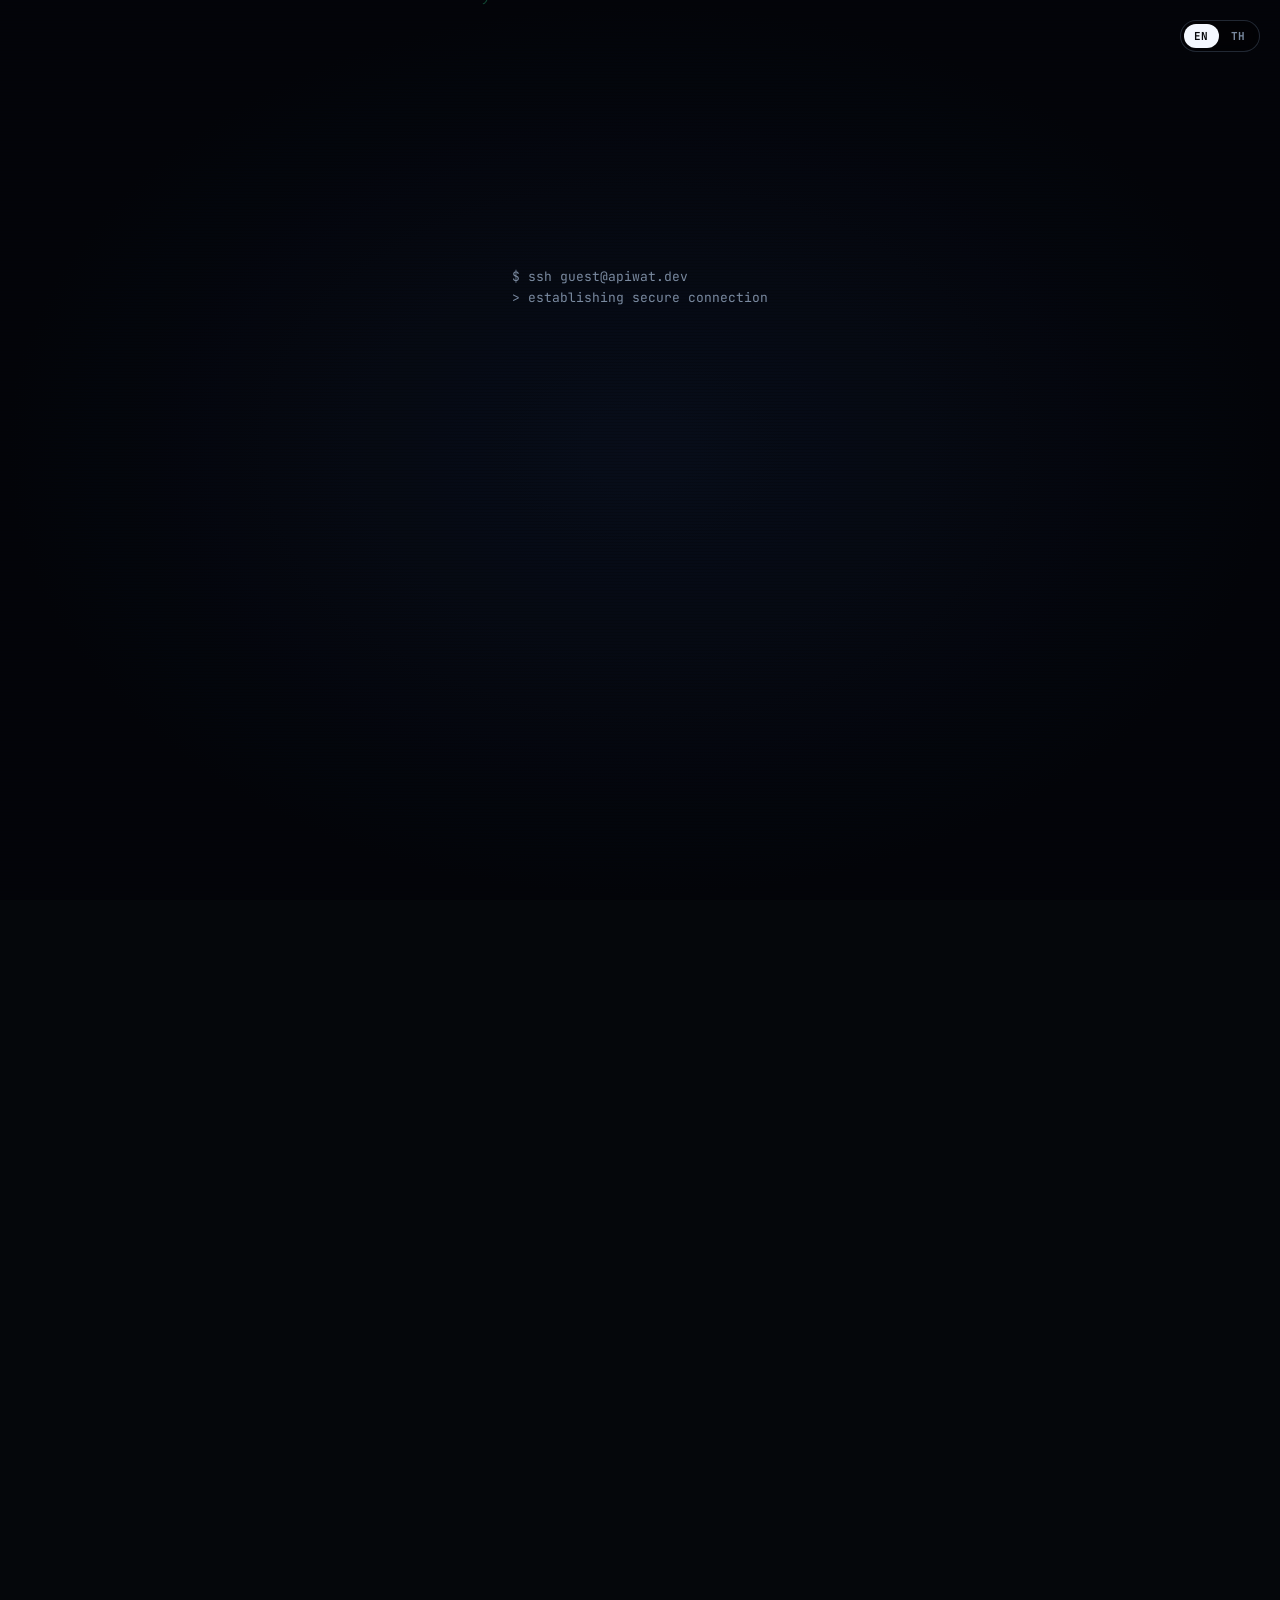
==== commit f2b34a80: "Show subtask updates inline, oldest first, 11px text Co-Authored-By: Claude Opus 5.5 <noreply@anthro" ====
--- a/index.html
+++ b/index.html
@@ -9,7 +9,7 @@
   <link rel="preconnect" href="https://fonts.googleapis.com">
   <link rel="preconnect" href="https://fonts.gstatic.com" crossorigin>
   <link href="https://fonts.googleapis.com/css2?family=IBM+Plex+Sans+Thai:wght@400;600;700&family=JetBrains+Mono:wght@400;500;700&family=Space+Grotesk:wght@500;700&display=swap" rel="stylesheet">
-  <link rel="stylesheet" href="assets/style.css?v=20261111d">
+  <link rel="stylesheet" href="assets/style.css?v=20261111g">
   <link rel="icon" href="data:image/svg+xml,<svg xmlns='http://www.w3.org/2000/svg' viewBox='0 0 32 32'><rect width='32' height='32' rx='8' fill='%2305070b'/><text x='5' y='22' font-family='monospace' font-size='16' font-weight='bold' fill='%2336f1a0'>&gt;_</text></svg>">
 </head>
 <body class="locked">
@@ -145,14 +145,14 @@
   </footer>
 </div>
 
-<script src="assets/data.js?v=20261111d"></script>
-<script src="assets/i18n.js?v=20261111d"></script>
-<script src="assets/auth.js?v=20261111d"></script>
-<script src="assets/tasks-store.js?v=20261111d"></script>
-<script src="assets/icons.js?v=20261111d"></script>
-<script src="assets/task-editor.js?v=20261111d"></script>
-<script src="assets/vault-crypto.js?v=20261111d"></script>
-<script src="assets/intro.js?v=20261111d"></script>
-<script src="assets/main.js?v=20261111d"></script>
+<script src="assets/data.js?v=20261111g"></script>
+<script src="assets/i18n.js?v=20261111g"></script>
+<script src="assets/auth.js?v=20261111g"></script>
+<script src="assets/tasks-store.js?v=20261111g"></script>
+<script src="assets/icons.js?v=20261111g"></script>
+<script src="assets/task-editor.js?v=20261111g"></script>
+<script src="assets/vault-crypto.js?v=20261111g"></script>
+<script src="assets/intro.js?v=20261111g"></script>
+<script src="assets/main.js?v=20261111g"></script>
 </body>
 </html>
--- a/assets/style.css
+++ b/assets/style.css
@@ -762,15 +762,17 @@
 @media (max-width: 700px) { .upd-row { grid-template-columns: 1fr auto; } .upd-row [data-u="en"], .upd-row [data-u="th"] { grid-column: 1; } }
 .upd-head { display: flex; align-items: center; gap: 6px; margin-top: 10px; font-family: var(--mono); font-size: 10.5px; letter-spacing: 0.1em; text-transform: uppercase; color: var(--muted); }
 .upd { list-style: none; margin: 6px 0 0 6px; padding: 0 0 0 14px; border-left: 2px solid var(--line-2); display: grid; gap: 6px; }
-.upd li { position: relative; font-size: 13px; line-height: 1.5; color: var(--text); }
-.upd li::before { content: ""; position: absolute; left: -19px; top: 4px; width: 8px; height: 8px; border-radius: 50%; background: var(--c, var(--cyan)); box-shadow: 0 0 0 3px #0c121c; }
-.upd li:first-child::before { box-shadow: 0 0 0 3px #0c121c, 0 0 10px var(--c, var(--cyan)); }
+.upd li { position: relative; font-size: 11px; line-height: 1.45; color: var(--text); }
+.upd li::before { content: ""; position: absolute; left: -19px; top: 3px; width: 8px; height: 8px; border-radius: 50%; background: var(--c, var(--cyan)); box-shadow: 0 0 0 3px #0c121c; }
+.upd li:last-child::before { box-shadow: 0 0 0 3px #0c121c, 0 0 10px var(--c, var(--cyan)); }
 /* วันที่อยู่บรรทัดบน ข้อความอยู่ล่าง (ทุกที่: timeline, popup, มือถือ) */
 .upd time { display: block; line-height: 1.3; font-family: var(--mono); font-size: 11px; color: var(--cyan); white-space: nowrap; }
 .doc-pop .upd { margin: 8px 4px 4px 10px; }
 .doc-pop .upd li { display: block; }   /* กันกฎ .doc-pop li (flex) ของรายการเอกสาร */
 .gl-sname .upd { margin-top: 4px; }
-.gl-sname .upd li { font-size: 12.5px; }
 .gl-upd { margin: 4px 0 0 36px; }
 .g-upd { border-color: rgba(155, 123, 255, 0.4); background: rgba(155, 123, 255, 0.1); color: var(--violet); }
 .g-upd:hover { border-color: var(--violet); background: rgba(155, 123, 255, 0.18); }
+/* timeline: อัปเดตของงานย่อยแสดงใต้ชื่อเลย (วันที่บน ข้อความล่าง) ไม่ต้องกดปุ่ม */
+.g-name .upd { margin-top: 6px; }
+.g-name .upd li { white-space: normal; overflow-wrap: anywhere; }
